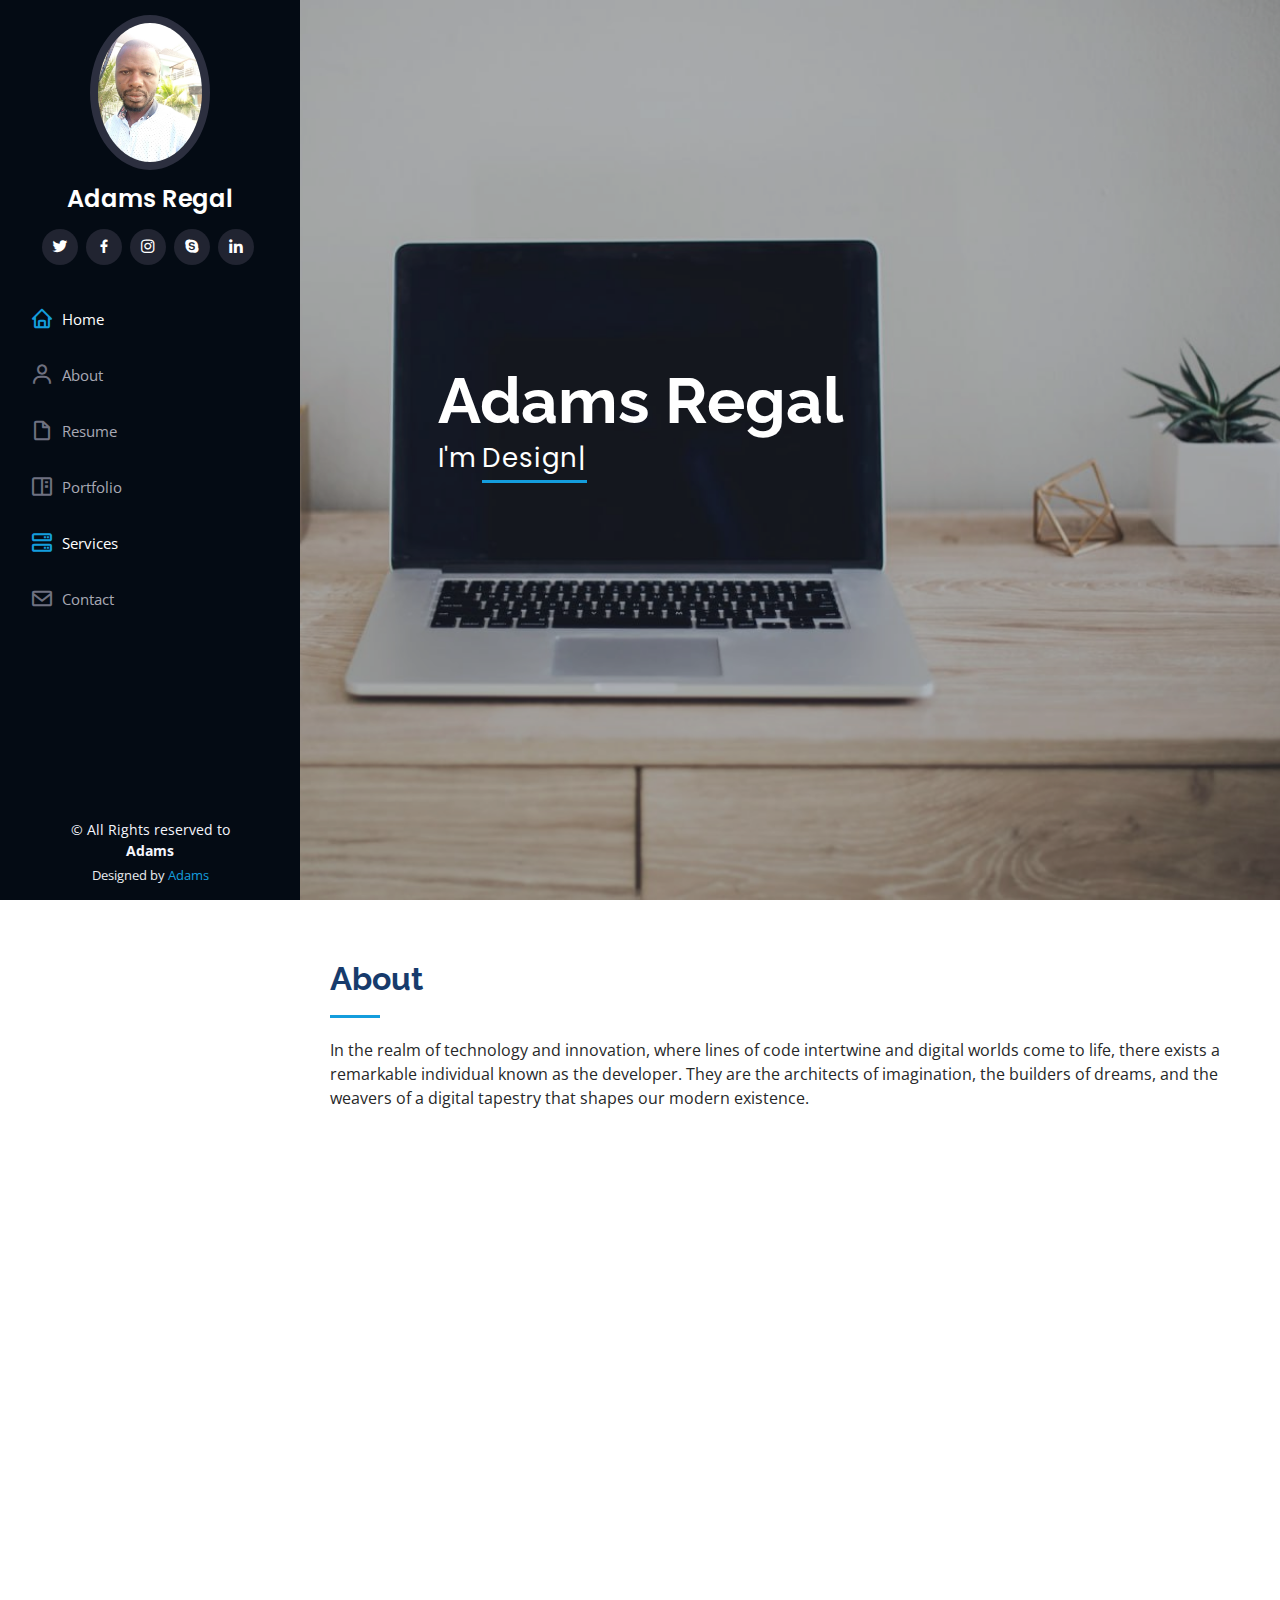
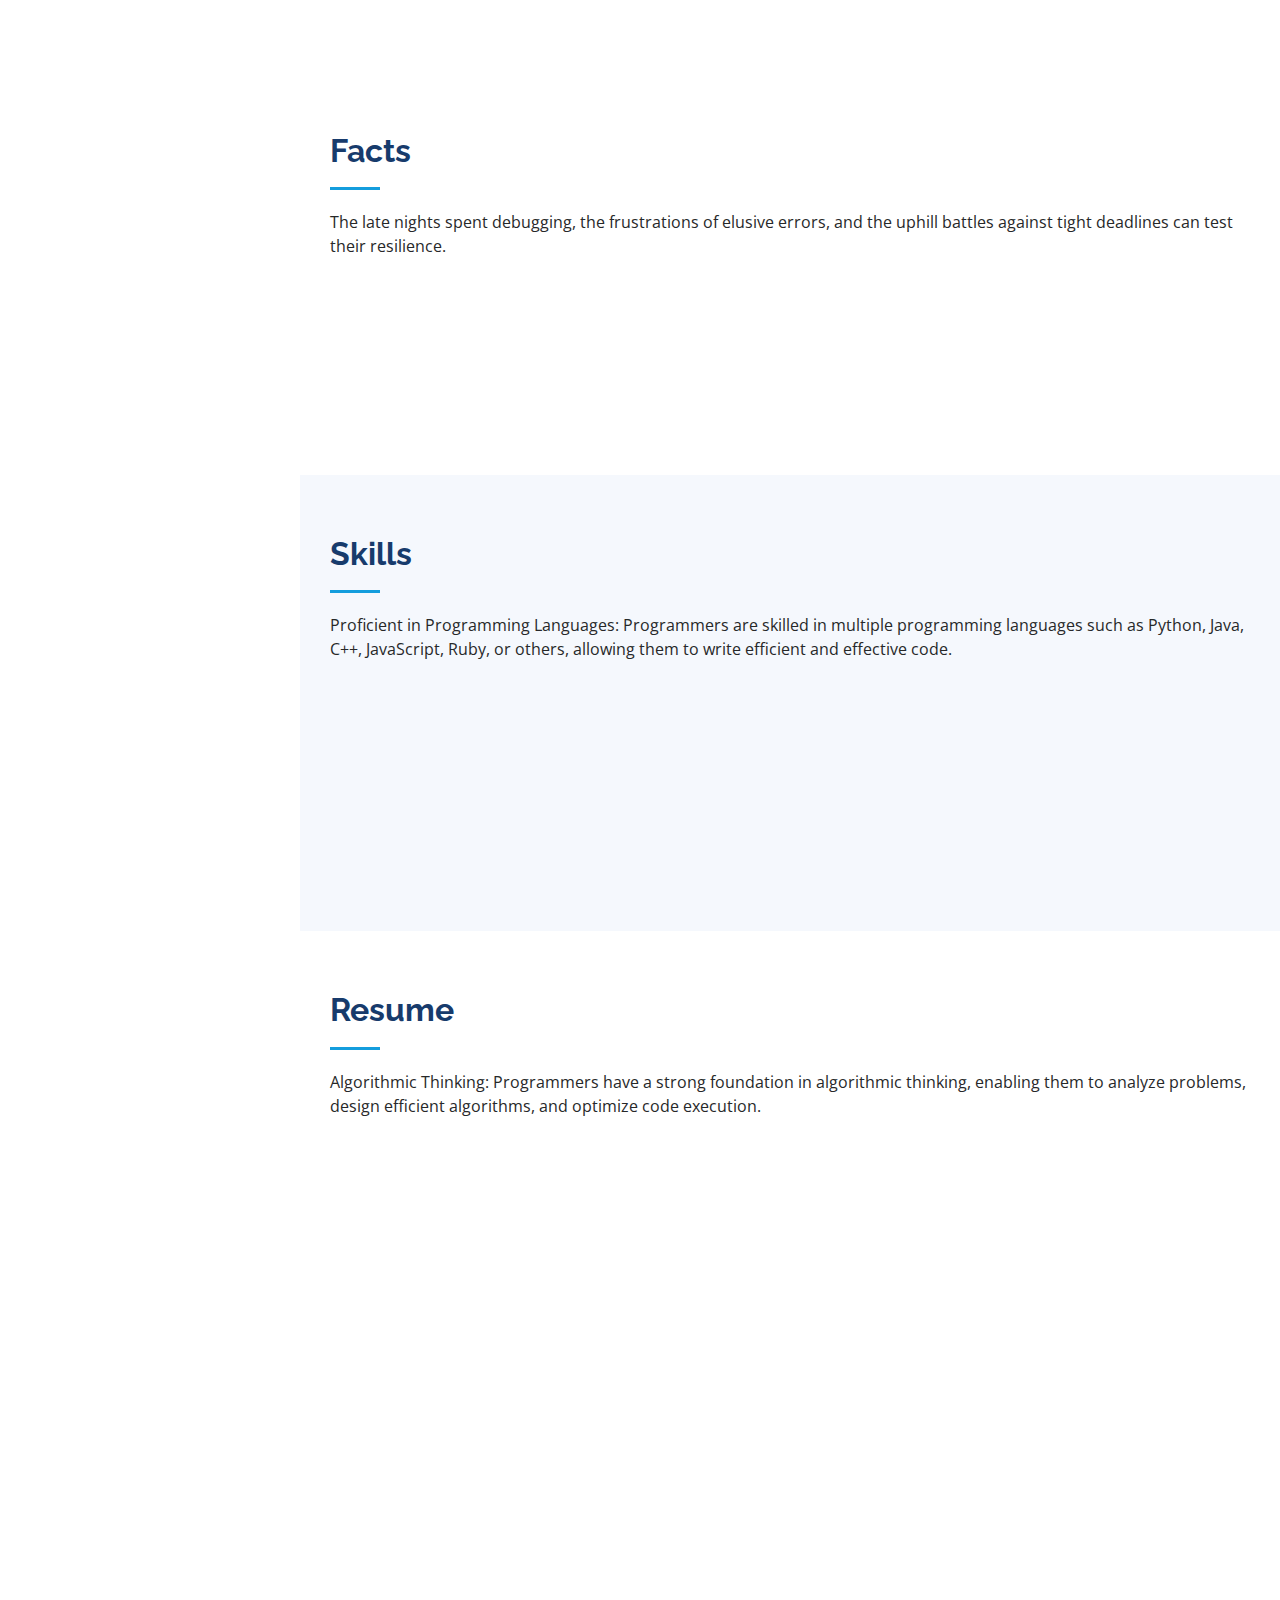
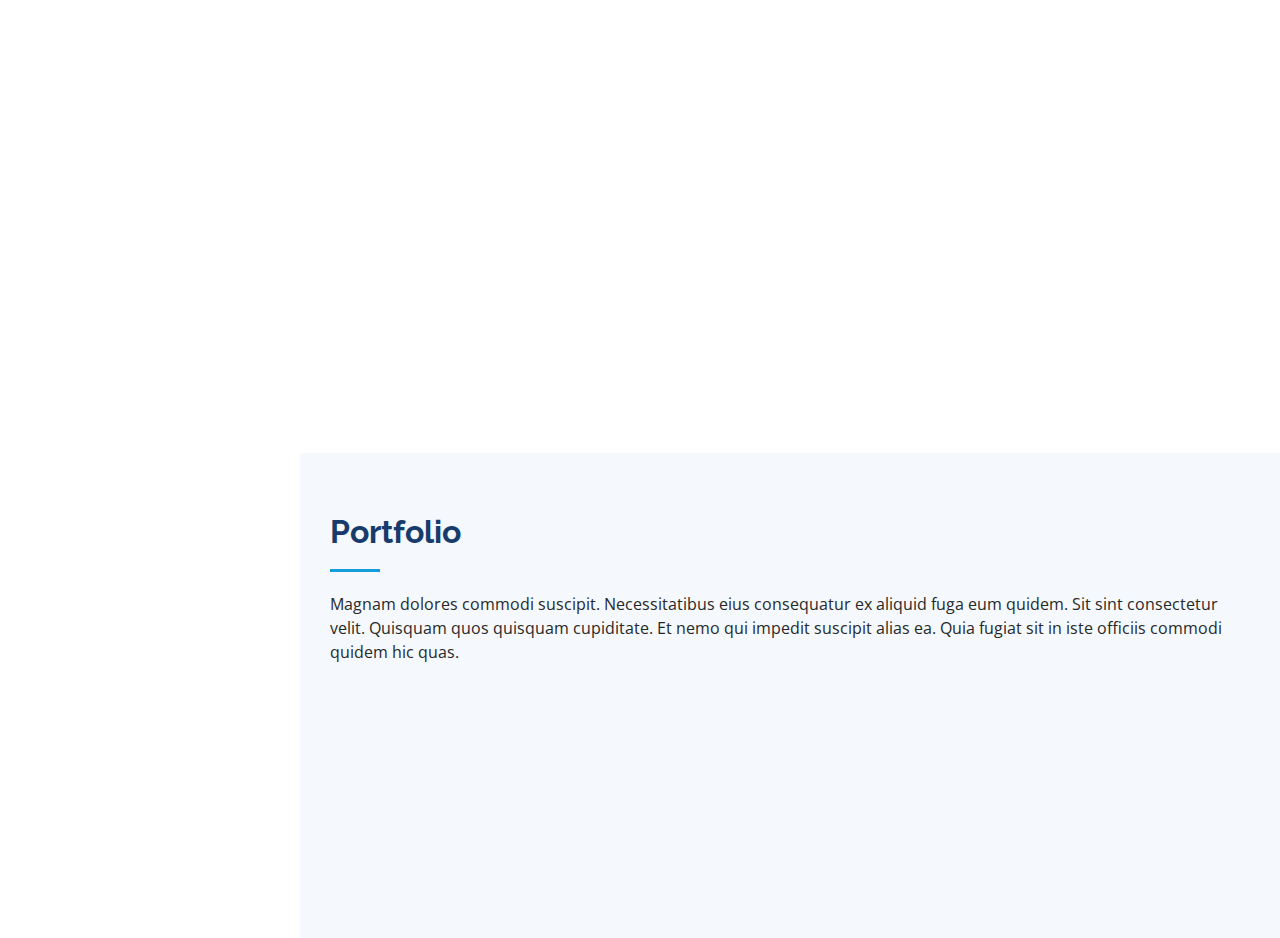
==== index.html @ 2a1636e0 "git" ====
<!DOCTYPE html>
<html lang = "en">

<head>
    <meta charset="utf-8">
    <meta content="width=device-width, initial-scale=1.0" name="viewport">

    <title>Our First Portifolio - Index</title>
    <meta content="" name="description">
    <meta content="" name="keywords">


 <!-- Favicons -->
  <link href="assets/img/favicon.png" rel="icon">
  <link href="assets/img/apple-touch-icon.png" rel="apple-touch-icon">

  <!-- Google Fonts -->
  <link href="https://fonts.googleapis.com/css?family=Open+Sans:300,300i,400,400i,600,600i,700,700i|Raleway:300,300i,400,400i,500,500i,600,600i,700,700i|Poppins:300,300i,400,400i,500,500i,600,600i,700,700i" rel="stylesheet">

  <!-- Vendor CSS Files -->
  <link href="assets/vendor/aos/aos.css" rel="stylesheet">
  <link href="assets/vendor/bootstrap/css/bootstrap.min.css" rel="stylesheet">
  <link href="assets/vendor/bootstrap-icons/bootstrap-icons.css" rel="stylesheet">
  <link href="assets/vendor/boxicons/css/boxicons.min.css" rel="stylesheet">
  <link href="assets/vendor/glightbox/css/glightbox.min.css" rel="stylesheet">
  <link href="assets/vendor/swiper/swiper-bundle.min.css" rel="stylesheet">

  <!-- Template Main CSS File -->
  <link href="assets/css/style.css" rel="stylesheet">

</head>

<body>
    <!-- ======= Mobile nav toggle button ======= -->
  <i class="bi bi-list mobile-nav-toggle d-xl-none"></i>

<!-- ======= Header ======= -->
<header id="header">
    <div class="d-flex flex-column">

      <div class="profile">
        <img src="assets/img/pix.jpeg" alt="" class="img-fluid rounded-circle">
        <h1 class="text-light"><a href="index.html">Adams Regal</a></h1>
        <div class="social-links mt-3 text-center">
          <a href="#" class="twitter"><i class="bx bxl-twitter"></i></a>
          <a href="#" class="facebook"><i class="bx bxl-facebook"></i></a>
          <a href="#" class="instagram"><i class="bx bxl-instagram"></i></a>
          <a href="#" class="google-plus"><i class="bx bxl-skype"></i></a>
          <a href="#" class="linkedin"><i class="bx bxl-linkedin"></i></a>
        </div>
      </div>

      <nav id="navbar" class="nav-menu navbar">
        <ul>
          <li><a href="#hero" class="nav-link scrollto active"><i class="bx bx-home"></i> <span>Home</span></a></li>
          <li><a href="#about" class="nav-link scrollto"><i class="bx bx-user"></i> <span>About</span></a></li>
          <li><a href="#resume" class="nav-link scrollto"><i class="bx bx-file-blank"></i> <span>Resume</span></a></li>
          <li><a href="#portfolio" class="nav-link scrollto"><i class="bx bx-book-content"></i> <span>Portfolio</span></a></li>
          <li><a href="#services" class="nav-link scrollto"><i class="bx bx-server"></i> <span>Services</span></a></li>
          <li><a href="#contact" class="nav-link scrollto"><i class="bx bx-envelope"></i> <span>Contact</span></a></li>
        </ul>
      </nav><!-- .nav-menu -->
    </div>
  </header><!-- End Header -->

  <!-- ======= Hero Section ======= -->
  <section id="hero" class="d-flex flex-column justify-content-center align-items-center">
    <div class="hero-container" data-aos="fade-in">
      <h1>Adams Regal</h1>
      <p>I'm <span class="typed" data-typed-items="Designer, Developer, Freelancer, networking"></span></p>
    </div>
  </section><!-- End Hero -->

  <main id="main">
    <!-- ======= About Section ======= -->
    <section id="about" class="about">
        <div class="container">
  
          <div class="section-title">
            <h2>About</h2>
            <p>In the realm of technology and innovation, where lines of code intertwine and digital worlds come to life, there exists a remarkable individual known as the developer. They are the architects of imagination, the builders of dreams, and the weavers of a digital tapestry that shapes our modern existence.</p>
          </div>
  
          <div class="row">
            <div class="col-lg-4" data-aos="fade-right">
              <img src="assets/img/profile-img.jpg" class="img-fluid" alt="">
            </div>
            <div class="col-lg-8 pt-4 pt-lg-0 content" data-aos="fade-left">
              <h3>UI/UX Designer &amp; Web Developer.</h3>
              <p class="fst-italic">
                A developer's journey is one of perpetual curiosity and unyielding dedication. They traverse the vast expanse of programming languages, armed with their keyboards and minds ablaze with the fire of creation. With each keystroke, they craft intricate algorithms and elegant solutions, transforming abstract ideas into tangible realities.
              </p>
              <div class="row">
                <div class="col-lg-6">
                  <ul>
                    <li><i class="bi bi-chevron-right"></i> <strong>Birthday:</strong> <span>21 june 1998</span></li>
                    <li><i class="bi bi-chevron-right"></i> <strong>Website:</strong> <span>www.example.com</span></li>
                    <li><i class="bi bi-chevron-right"></i> <strong>Phone:</strong> <span>+234 81 565 80 681 +234 81 042 80 016</span></li>
                    <li><i class="bi bi-chevron-right"></i> <strong>City:</strong> <span>lagos, Nigeria</span></li>
                  </ul>
                </div>
                <div class="col-lg-6">
                  <ul>
                    <li><i class="bi bi-chevron-right"></i> <strong>Age:</strong> <span>25</span></li>
                    <li><i class="bi bi-chevron-right"></i> <strong>Degree:</strong> <span>Degree</span></li>
                    <li><i class="bi bi-chevron-right"></i> <strong>PhEmailone:</strong> <span>adamsmonday1@gmail.com echeregal@gmail.com</span></li>
                    <li><i class="bi bi-chevron-right"></i> <strong>Freelance:</strong> <span>Available</span></li>
                  </ul>
                </div>
              </div>
              <p>
                a developer is more than a mere technician. They possess an unparalleled ability to translate human desires into digital form, bridging the gap between dreams and practicality. They breathe life into applications and websites, infusing them with functionality and intuitive design, turning complexity into simplicity for users to embrace.
              </p>
            </div>
          </div>
  
        </div>
      </section><!-- End About Section -->

      <!-- ======= Facts Section ======= -->
    <section id="facts" class="facts">
        <div class="container">
  
          <div class="section-title">
            <h2>Facts</h2>
            <p>The late nights spent debugging, the frustrations of elusive errors, and the uphill battles against tight deadlines can test their resilience.</p>
          </div>
  
          <div class="row no-gutters">
  
            <div class="col-lg-3 col-md-6 d-md-flex align-items-md-stretch" data-aos="fade-up">
              <div class="count-box">
                <i class="bi bi-emoji-smile"></i>
                <span data-purecounter-start="0" data-purecounter-end="232" data-purecounter-duration="1" class="purecounter"></span>
                <p><strong>Happy Clients</strong></p>
              </div>
            </div>
  
            <div class="col-lg-3 col-md-6 d-md-flex align-items-md-stretch" data-aos="fade-up" data-aos-delay="100">
              <div class="count-box">
                <i class="bi bi-journal-richtext"></i>
                <span data-purecounter-start="0" data-purecounter-end="521" data-purecounter-duration="1" class="purecounter"></span>
                <p><strong>Projects</strong></p>
              </div>
            </div>
  
            <div class="col-lg-3 col-md-6 d-md-flex align-items-md-stretch" data-aos="fade-up" data-aos-delay="200">
              <div class="count-box">
                <i class="bi bi-headset"></i>
                <span data-purecounter-start="0" data-purecounter-end="1453" data-purecounter-duration="1" class="purecounter"></span>
                <p><strong>Hours Of Support</strong></p>
              </div>
            </div>
  
            <div class="col-lg-3 col-md-6 d-md-flex align-items-md-stretch" data-aos="fade-up" data-aos-delay="300">
              <div class="count-box">
                <i class="bi bi-people"></i>
                <span data-purecounter-start="0" data-purecounter-end="32" data-purecounter-duration="1" class="purecounter"></span>
                <p><strong>Hard Workers</strong></p>
              </div>
            </div>
  
          </div>
  
        </div>
      </section><!-- End Facts Section -->

      <!-- ======= Skills Section ======= -->
    <section id="skills" class="skills section-bg">
        <div class="container">
  
          <div class="section-title">
            <h2>Skills</h2>
            <p>Proficient in Programming Languages: Programmers are skilled in multiple programming languages such as Python, Java, C++, JavaScript, Ruby, or others, allowing them to write efficient and effective code.</p>
          </div>
  
          <div class="row skills-content">
  
            <div class="col-lg-6" data-aos="fade-up">
  
              <div class="progress">
                <span class="skill">HTML <i class="val">100%</i></span>
                <div class="progress-bar-wrap">
                  <div class="progress-bar" role="progressbar" aria-valuenow="100" aria-valuemin="0" aria-valuemax="100"></div>
                </div>
              </div>
  
              <div class="progress">
                <span class="skill">CSS <i class="val">90%</i></span>
                <div class="progress-bar-wrap">
                  <div class="progress-bar" role="progressbar" aria-valuenow="90" aria-valuemin="0" aria-valuemax="100"></div>
                </div>
              </div>
  
              <div class="progress">
                <span class="skill">JavaScript <i class="val">75%</i></span>
                <div class="progress-bar-wrap">
                  <div class="progress-bar" role="progressbar" aria-valuenow="75" aria-valuemin="0" aria-valuemax="100"></div>
                </div>
              </div>
  
            </div>
  
            <div class="col-lg-6" data-aos="fade-up" data-aos-delay="100">
  
              <div class="progress">
                <span class="skill">PHP <i class="val">80%</i></span>
                <div class="progress-bar-wrap">
                  <div class="progress-bar" role="progressbar" aria-valuenow="80" aria-valuemin="0" aria-valuemax="100"></div>
                </div>
              </div>
  
              <div class="progress">
                <span class="skill">WordPress/CMS <i class="val">90%</i></span>
                <div class="progress-bar-wrap">
                  <div class="progress-bar" role="progressbar" aria-valuenow="90" aria-valuemin="0" aria-valuemax="100"></div>
                </div>
              </div>
  
              <div class="progress">
                <span class="skill">Photoshop <i class="val">55%</i></span>
                <div class="progress-bar-wrap">
                  <div class="progress-bar" role="progressbar" aria-valuenow="55" aria-valuemin="0" aria-valuemax="100"></div>
                </div>
              </div>
  
            </div>
  
          </div>
  
        </div>
      </section><!-- End Skills Section -->

      <!-- ======= Resume Section ======= -->
    <section id="resume" class="resume">
        <div class="container">
  
          <div class="section-title">
            <h2>Resume</h2>
            <p>Algorithmic Thinking: Programmers have a strong foundation in algorithmic thinking, enabling them to analyze problems, design efficient algorithms, and optimize code execution.</p>
          </div>
  
          <div class="row">
            <div class="col-lg-6" data-aos="fade-up">
              <h3 class="resume-title">Sumary</h3>
              <div class="resume-item pb-0">
                <h4>Adams Regal</h4>
                <p><em>Innovative and deadline-driven Graphic Designer with 3+ years of experience designing and developing user-centered digital/print marketing material from initial concept to final, polished deliverable.</em></p>
                <ul>
                  <li>No 2 adegbola street ikeja,Lagos, NG</li>
                  <li>(+234)81 565 80-681, 81 042 80 016</li>
                  <li>adamsmonday1@gmail.com echeregal@gmail.com</li>
                </ul>
              </div>
  
              <h3 class="resume-title">Education</h3>
              <div class="resume-item">
                <h4>Master of Fine Arts &amp; Graphic Design</h4>
                <h5>2015 - 2016</h5>
                <p><em>Holberton University</em></p>
                <p>Qui deserunt veniam. Et sed aliquam labore tempore sed quisquam iusto autem sit. Ea vero voluptatum qui ut dignissimos deleniti nerada porti sand markend</p>
              </div>
              <div class="resume-item">
                <h4>Bachelor of Fine Arts &amp; Graphic Design</h4>
                <h5>2010 - 2014</h5>
                <p><em>Rochester Institute of Technology, Rochester, NY</em></p>
                <p>Quia nobis sequi est occaecati aut. Repudiandae et iusto quae reiciendis et quis Eius vel ratione eius unde vitae rerum voluptates asperiores voluptatem Earum molestiae consequatur neque etlon sader mart dila</p>
              </div>
            </div>
            <div class="col-lg-6" data-aos="fade-up" data-aos-delay="100">
              <h3 class="resume-title">Professional Experience</h3>
              <div class="resume-item">
                <h4>Senior graphic design specialist</h4>
                <h5>2019 - Present</h5>
                <p><em>Experion, New York, NY </em></p>
                <ul>
                  <li>Lead in the design, development, and implementation of the graphic, layout, and production communication materials</li>
                  <li>Delegate tasks to the 7 members of the design team and provide counsel on all aspects of the project. </li>
                  <li>Supervise the assessment of all graphic materials in order to ensure quality and accuracy of the design</li>
                  <li>Oversee the efficient use of production project budgets ranging from $2,000 - $25,000</li>
                </ul>
              </div>
              <div class="resume-item">
                <h4>Graphic design specialist</h4>
                <h5>2017 - 2018</h5>
                <p><em>Stepping Stone Advertising, New York, NY</em></p>
                <ul>
                  <li>Developed numerous marketing programs (logos, brochures,infographics, presentations, and advertisements).</li>
                  <li>Managed up to 5 projects or tasks at a given time while under pressure</li>
                  <li>Recommended and consulted with clients on the most appropriate graphic design</li>
                  <li>Created 4+ design presentations and proposals a month for clients and account managers</li>
                </ul>
              </div>
            </div>
          </div>
  
        </div>
      </section><!-- End Resume Section -->

      <!-- ======= Portfolio Section ======= -->
    <section id="portfolio" class="portfolio section-bg">
        <div class="container">
  
          <div class="section-title">
            <h2>Portfolio</h2>
            <p>Magnam dolores commodi suscipit. Necessitatibus eius consequatur ex aliquid fuga eum quidem. Sit sint consectetur velit. Quisquam quos quisquam cupiditate. Et nemo qui impedit suscipit alias ea. Quia fugiat sit in iste officiis commodi quidem hic quas.</p>
          </div>
  
          <div class="row" data-aos="fade-up">
            <div class="col-lg-12 d-flex justify-content-center">
              <ul id="portfolio-flters">
                <li data-filter="*" class="filter-active">All</li>
                <li data-filter=".filter-app">App</li>
                <li data-filter=".filter-card">Card</li>
                <li data-filter=".filter-web">Web</li>
              </ul>
            </div>
          </div>
  
          <div class="row portfolio-container" data-aos="fade-up" data-aos-delay="100">
  
            <div class="col-lg-4 col-md-6 portfolio-item filter-app">
              <div class="portfolio-wrap">
                <img src="assets/img/portfolio/portfolio-1.jpg" class="img-fluid" alt="">
                <div class="portfolio-links">
                  <a href="assets/img/portfolio/portfolio-1.jpg" data-gallery="portfolioGallery" class="portfolio-lightbox" title="App 1"><i class="bx bx-plus"></i></a>
                  <a href="portfolio-details.html" title="More Details"><i class="bx bx-link"></i></a>
                </div>
              </div>
            </div>
  
            <div class="col-lg-4 col-md-6 portfolio-item filter-web">
              <div class="portfolio-wrap">
                <img src="assets/img/portfolio/portfolio-2.jpg" class="img-fluid" alt="">
                <div class="portfolio-links">
                  <a href="assets/img/portfolio/portfolio-2.jpg" data-gallery="portfolioGallery" class="portfolio-lightbox" title="Web 3"><i class="bx bx-plus"></i></a>
                  <a href="portfolio-details.html" title="More Details"><i class="bx bx-link"></i></a>
                </div>
              </div>
            </div>
  
            <div class="col-lg-4 col-md-6 portfolio-item filter-app">
              <div class="portfolio-wrap">
                <img src="assets/img/portfolio/portfolio-3.jpg" class="img-fluid" alt="">
                <div class="portfolio-links">
                  <a href="assets/img/portfolio/portfolio-3.jpg" data-gallery="portfolioGallery" class="portfolio-lightbox" title="App 2"><i class="bx bx-plus"></i></a>
                  <a href="portfolio-details.html" title="More Details"><i class="bx bx-link"></i></a>
                </div>
              </div>
            </div>
  
            <div class="col-lg-4 col-md-6 portfolio-item filter-card">
              <div class="portfolio-wrap">
                <img src="assets/img/portfolio/portfolio-4.jpg" class="img-fluid" alt="">
                <div class="portfolio-links">
                  <a href="assets/img/portfolio/portfolio-4.jpg" data-gallery="portfolioGallery" class="portfolio-lightbox" title="Card 2"><i class="bx bx-plus"></i></a>
                  <a href="portfolio-details.html" title="More Details"><i class="bx bx-link"></i></a>
                </div>
              </div>
            </div>
  
            <div class="col-lg-4 col-md-6 portfolio-item filter-web">
              <div class="portfolio-wrap">
                <img src="assets/img/portfolio/portfolio-5.jpg" class="img-fluid" alt="">
                <div class="portfolio-links">
                  <a href="assets/img/portfolio/portfolio-5.jpg" data-gallery="portfolioGallery" class="portfolio-lightbox" title="Web 2"><i class="bx bx-plus"></i></a>
                  <a href="portfolio-details.html" title="More Details"><i class="bx bx-link"></i></a>
                </div>
              </div>
            </div>

            <!-- ======= Services Section ======= -->
    <section id="services" class="services">
        <div class="container">
  
          <div class="section-title">
            <h2>Services</h2>
            <p>Magnam dolores commodi suscipit. Necessitatibus eius consequatur ex aliquid fuga eum quidem. Sit sint consectetur velit. Quisquam quos quisquam cupiditate. Et nemo qui impedit suscipit alias ea. Quia fugiat sit in iste officiis commodi quidem hic quas.</p>
          </div>
  
          <div class="row">
            <div class="col-lg-4 col-md-6 icon-box" data-aos="fade-up">
              <div class="icon"><i class="bi bi-briefcase"></i></div>
              <h4 class="title"><a href="">Lorem Ipsum</a></h4>
              <p class="description">Voluptatum deleniti atque corrupti quos dolores et quas molestias excepturi sint occaecati cupiditate non provident</p>
            </div>
            <div class="col-lg-4 col-md-6 icon-box" data-aos="fade-up" data-aos-delay="100">
              <div class="icon"><i class="bi bi-card-checklist"></i></div>
              <h4 class="title"><a href="">Dolor Sitema</a></h4>
              <p class="description">Minim veniam, quis nostrud exercitation ullamco laboris nisi ut aliquip ex ea commodo consequat tarad limino ata</p>
            </div>
            <div class="col-lg-4 col-md-6 icon-box" data-aos="fade-up" data-aos-delay="200">
              <div class="icon"><i class="bi bi-bar-chart"></i></div>
              <h4 class="title"><a href="">Sed ut perspiciatis</a></h4>
              <p class="description">Duis aute irure dolor in reprehenderit in voluptate velit esse cillum dolore eu fugiat nulla pariatur</p>
            </div>
            <div class="col-lg-4 col-md-6 icon-box" data-aos="fade-up" data-aos-delay="300">
              <div class="icon"><i class="bi bi-binoculars"></i></div>
              <h4 class="title"><a href="">Magni Dolores</a></h4>
              <p class="description">Excepteur sint occaecat cupidatat non proident, sunt in culpa qui officia deserunt mollit anim id est laborum</p>
            </div>
            <div class="col-lg-4 col-md-6 icon-box" data-aos="fade-up" data-aos-delay="400">
              <div class="icon"><i class="bi bi-brightness-high"></i></div>
              <h4 class="title"><a href="">Nemo Enim</a></h4>
              <p class="description">At vero eos et accusamus et iusto odio dignissimos ducimus qui blanditiis praesentium voluptatum deleniti atque</p>
            </div>
            <div class="col-lg-4 col-md-6 icon-box" data-aos="fade-up" data-aos-delay="500">
              <div class="icon"><i class="bi bi-calendar4-week"></i></div>
              <h4 class="title"><a href="">Eiusmod Tempor</a></h4>
              <p class="description">Et harum quidem rerum facilis est et expedita distinctio. Nam libero tempore, cum soluta nobis est eligendi</p>
            </div>
          </div>
  
        </div>
      </section><!-- End Services Section -->

      <!-- ======= Testimonials Section ======= -->
    <section id="testimonials" class="testimonials section-bg">
        <div class="container">
  
          <div class="section-title">
            <h2>Testimonials</h2>
            <p>Magnam dolores commodi suscipit. Necessitatibus eius consequatur ex aliquid fuga eum quidem. Sit sint consectetur velit. Quisquam quos quisquam cupiditate. Et nemo qui impedit suscipit alias ea. Quia fugiat sit in iste officiis commodi quidem hic quas.</p>
          </div>
  
          <div class="testimonials-slider swiper" data-aos="fade-up" data-aos-delay="100">
            <div class="swiper-wrapper">
  
              <div class="swiper-slide">
                <div class="testimonial-item" data-aos="fade-up">
                  <p>
                    <i class="bx bxs-quote-alt-left quote-icon-left"></i>
                    Proin iaculis purus consequat sem cure digni ssim donec porttitora entum suscipit rhoncus. Accusantium quam, ultricies eget id, aliquam eget nibh et. Maecen aliquam, risus at semper.
                    <i class="bx bxs-quote-alt-right quote-icon-right"></i>
                  </p>
                  <img src="assets/img/testimonials/testimonials-1.jpg" class="testimonial-img" alt="">
                  <h3>Saul Goodman</h3>
                  <h4>Ceo &amp; Founder</h4>
                </div>
              </div><!-- End testimonial item -->
  
              <div class="swiper-slide">
                <div class="testimonial-item" data-aos="fade-up" data-aos-delay="100">
                  <p>
                    <i class="bx bxs-quote-alt-left quote-icon-left"></i>
                    Export tempor illum tamen malis malis eram quae irure esse labore quem cillum quid cillum eram malis quorum velit fore eram velit sunt aliqua noster fugiat irure amet legam anim culpa.
                    <i class="bx bxs-quote-alt-right quote-icon-right"></i>
                  </p>
                  <img src="assets/img/testimonials/testimonials-2.jpg" class="testimonial-img" alt="">
                  <h3>Sara Wilsson</h3>
                  <h4>Designer</h4>
                </div>
              </div><!-- End testimonial item -->
  
              <div class="swiper-slide">
                <div class="testimonial-item" data-aos="fade-up" data-aos-delay="200">
                  <p>
                    <i class="bx bxs-quote-alt-left quote-icon-left"></i>
                    Enim nisi quem export duis labore cillum quae magna enim sint quorum nulla quem veniam duis minim tempor labore quem eram duis noster aute amet eram fore quis sint minim.
                    <i class="bx bxs-quote-alt-right quote-icon-right"></i>
                  </p>
                  <img src="assets/img/testimonials/testimonials-3.jpg" class="testimonial-img" alt="">
                  <h3>Jena Karlis</h3>
                  <h4>Store Owner</h4>
                </div>
              </div><!-- End testimonial item -->
  
              <div class="swiper-slide">
                <div class="testimonial-item" data-aos="fade-up" data-aos-delay="300">
                  <p>
                    <i class="bx bxs-quote-alt-left quote-icon-left"></i>
                    Fugiat enim eram quae cillum dolore dolor amet nulla culpa multos export minim fugiat minim velit minim dolor enim duis veniam ipsum anim magna sunt elit fore quem dolore labore illum veniam.
                    <i class="bx bxs-quote-alt-right quote-icon-right"></i>
                  </p>
                  <img src="assets/img/testimonials/testimonials-4.jpg" class="testimonial-img" alt="">
                  <h3>Matt Brandon</h3>
                  <h4>Freelancer</h4>
                </div>
              </div><!-- End testimonial item -->

              <div class="swiper-slide">
                <div class="testimonial-item" data-aos="fade-up" data-aos-delay="400">
                  <p>
                    <i class="bx bxs-quote-alt-left quote-icon-left"></i>
                    Quis quorum aliqua sint quem legam fore sunt eram irure aliqua veniam tempor noster veniam enim culpa labore duis sunt culpa nulla illum cillum fugiat legam esse veniam culpa fore nisi cillum quid.
                    <i class="bx bxs-quote-alt-right quote-icon-right"></i>
                  </p>
                  <img src="assets/img/testimonials/testimonials-5.jpg" class="testimonial-img" alt="">
                  <h3>John Larson</h3>
                  <h4>Entrepreneur</h4>
                </div>
              </div><!-- End testimonial item -->
  
            </div>
            <div class="swiper-pagination"></div>
          </div>
  
        </div>
      </section><!-- End Testimonials Section -->

      <!-- ======= Contact Section ======= -->
    <section id="contact" class="contact">
        <div class="container">
  
          <div class="section-title">
            <h2>Contact</h2>
            <p>Magnam dolores commodi suscipit. Necessitatibus eius consequatur ex aliquid fuga eum quidem. Sit sint consectetur velit. Quisquam quos quisquam cupiditate. Et nemo qui impedit suscipit alias ea. Quia fugiat sit in iste officiis commodi quidem hic quas.</p>
          </div>
  
          <div class="row" data-aos="fade-in">
  
            <div class="col-lg-5 d-flex align-items-stretch">
              <div class="info">
                <div class="address">
                  <i class="bi bi-geo-alt"></i>
                  <h4>Location:</h4>
                  <p>A108 Adam Street, New York, NY 535022</p>
                </div>
  
                <div class="email">
                  <i class="bi bi-envelope"></i>
                  <h4>Email:</h4>
                  <p>info@example.com</p>
                </div>
  
                <div class="phone">
                  <i class="bi bi-phone"></i>
                  <h4>Call:</h4>
                  <p>+1 5589 55488 55s</p>
                </div>
  
                <iframe src="https://www.google.com/maps/embed?pb=!1m14!1m8!1m3!1d12097.433213460943!2d-74.0062269!3d40.7101282!3m2!1i1024!2i768!4f13.1!3m3!1m2!1s0x0%3A0xb89d1fe6bc499443!2sDowntown+Conference+Center!5e0!3m2!1smk!2sbg!4v1539943755621" frameborder="0" style="border:0; width: 100%; height: 290px;" allowfullscreen></iframe>
              </div>
  
            </div>
  
            <div class="col-lg-7 mt-5 mt-lg-0 d-flex align-items-stretch">
              <form action="forms/contact.php" method="post" role="form" class="php-email-form">
                <div class="row">
                  <div class="form-group col-md-6">
                    <label for="name">Your Name</label>
                    <input type="text" name="name" class="form-control" id="name" required>
                  </div>
                  <div class="form-group col-md-6">
                    <label for="name">Your Email</label>
                    <input type="email" class="form-control" name="email" id="email" required>
                  </div>
                </div>
                <div class="form-group">
                  <label for="name">Subject</label>
                  <input type="text" class="form-control" name="subject" id="subject" required>
                </div>
                <div class="form-group">
                  <label for="name">Message</label>
                  <textarea class="form-control" name="message" rows="10" required></textarea>
                </div>
                <div class="my-3">
                  <div class="loading">Loading</div>
                  <div class="error-message"></div>
                  <div class="sent-message">Your message has been sent. Thank you!</div>
                </div>
                <div class="text-center"><button type="submit">Send Message</button></div>
              </form>
            </div>
  
          </div>
  
        </div>
      </section><!-- End Contact Section -->

  </main>
  <!-- ======= Footer ======= -->
  <footer id="footer">
    <div class="container">
      <div class="copyright">
        &copy; All Rights reserved to <strong><span>Adams</span></strong>
      </div>
      <div class="credits">
        <!-- All the links in the footer should remain intact. -->
        <!-- You can delete the links only if you purchased the pro version. -->
        <!-- Licensing information: https://bootstrapmade.com/license/ -->
        <!-- Purchase the pro version with working PHP/AJAX contact form: https://bootstrapmade.com/iportfolio-bootstrap-portfolio-websites-template/ -->
        Designed by <a href="https://bootstrapmade.com/">Adams</a>
      </div>
    </div>
  </footer><!-- End  Footer -->

  <a href="#" class="back-to-top d-flex align-items-center justify-content-center"><i class="bi bi-arrow-up-short"></i></a>

  <!-- Vendor JS Files -->
  <script src="assets/vendor/purecounter/purecounter_vanilla.js"></script>
  <script src="assets/vendor/aos/aos.js"></script>
  <script src="assets/vendor/bootstrap/js/bootstrap.bundle.min.js"></script>
  <script src="assets/vendor/glightbox/js/glightbox.min.js"></script>
  <script src="assets/vendor/isotope-layout/isotope.pkgd.min.js"></script>
  <script src="assets/vendor/swiper/swiper-bundle.min.js"></script>
  <script src="assets/vendor/typed.js/typed.umd.js"></script>
  <script src="assets/vendor/waypoints/noframework.waypoints.js"></script>
  <script src="assets/vendor/php-email-form/validate.js"></script>

  <!-- Template Main JS File -->
  <script src="assets/js/main.js"></script>

</body>
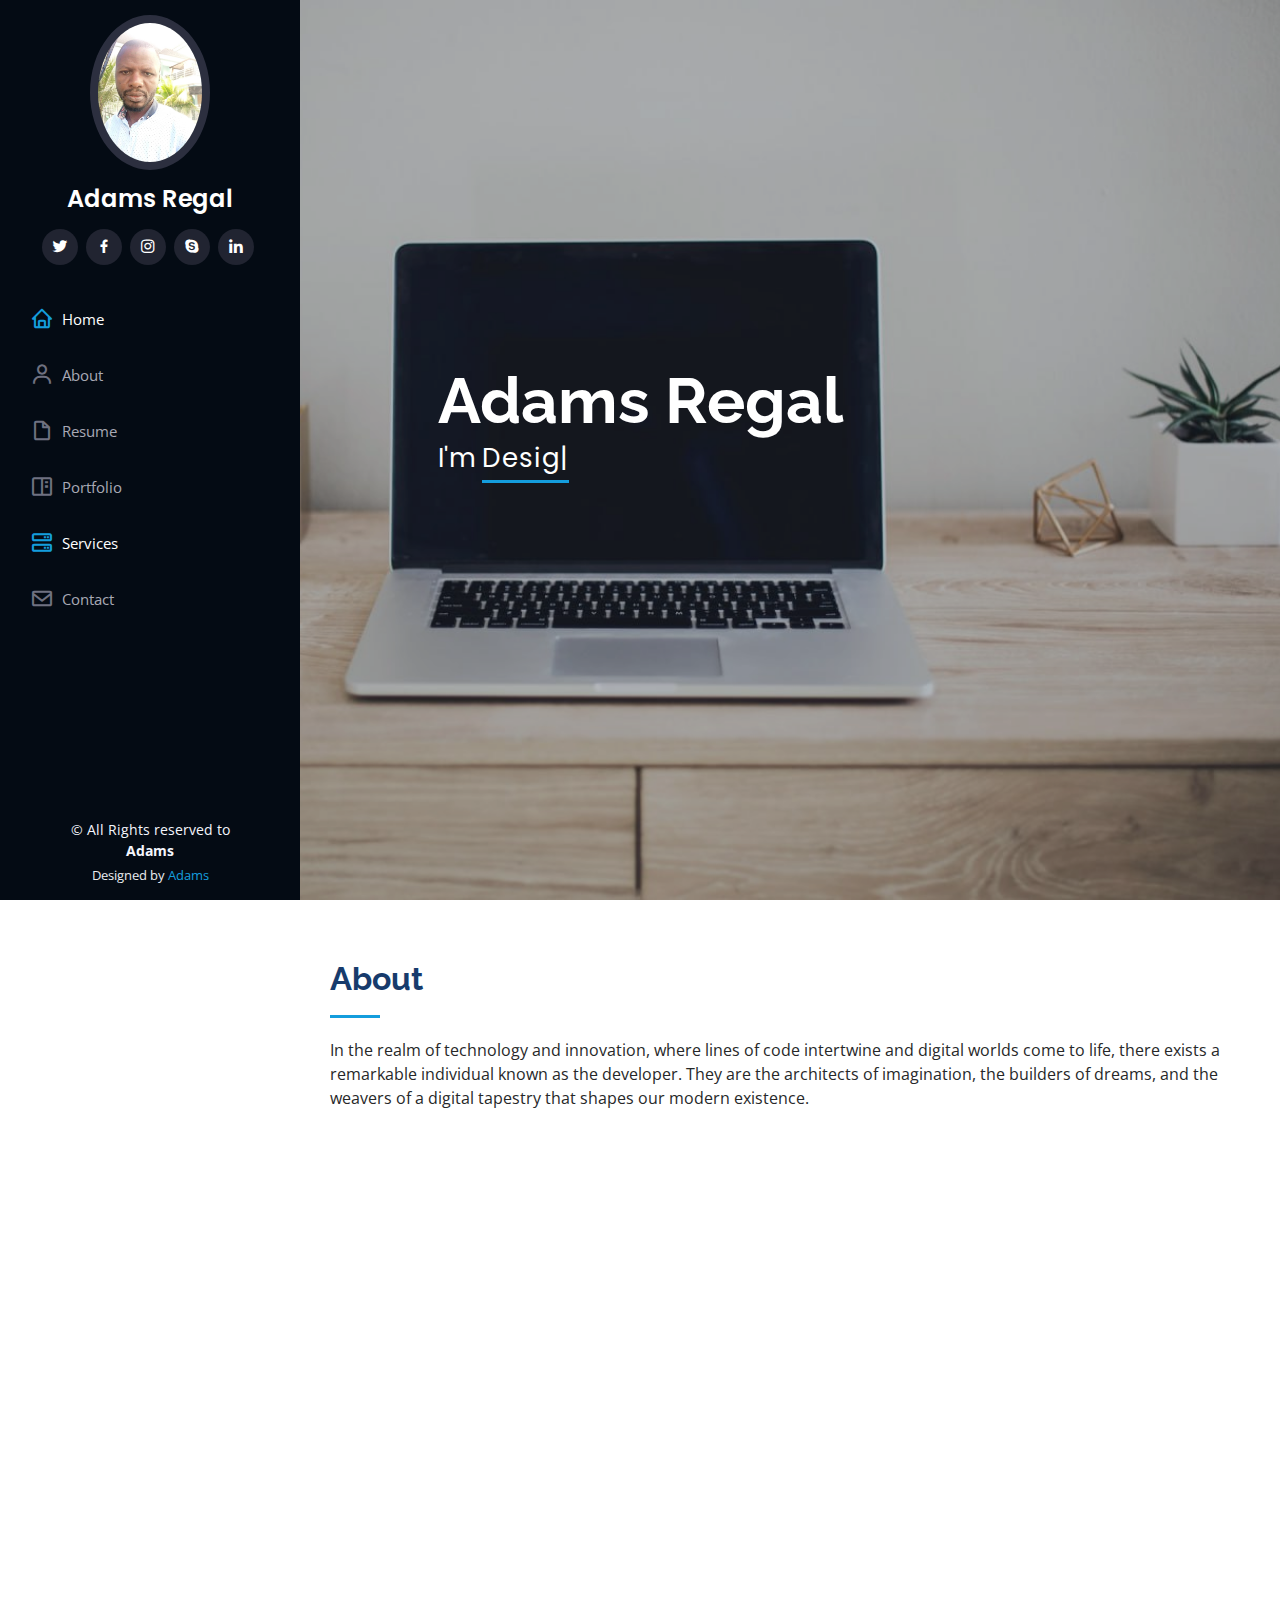
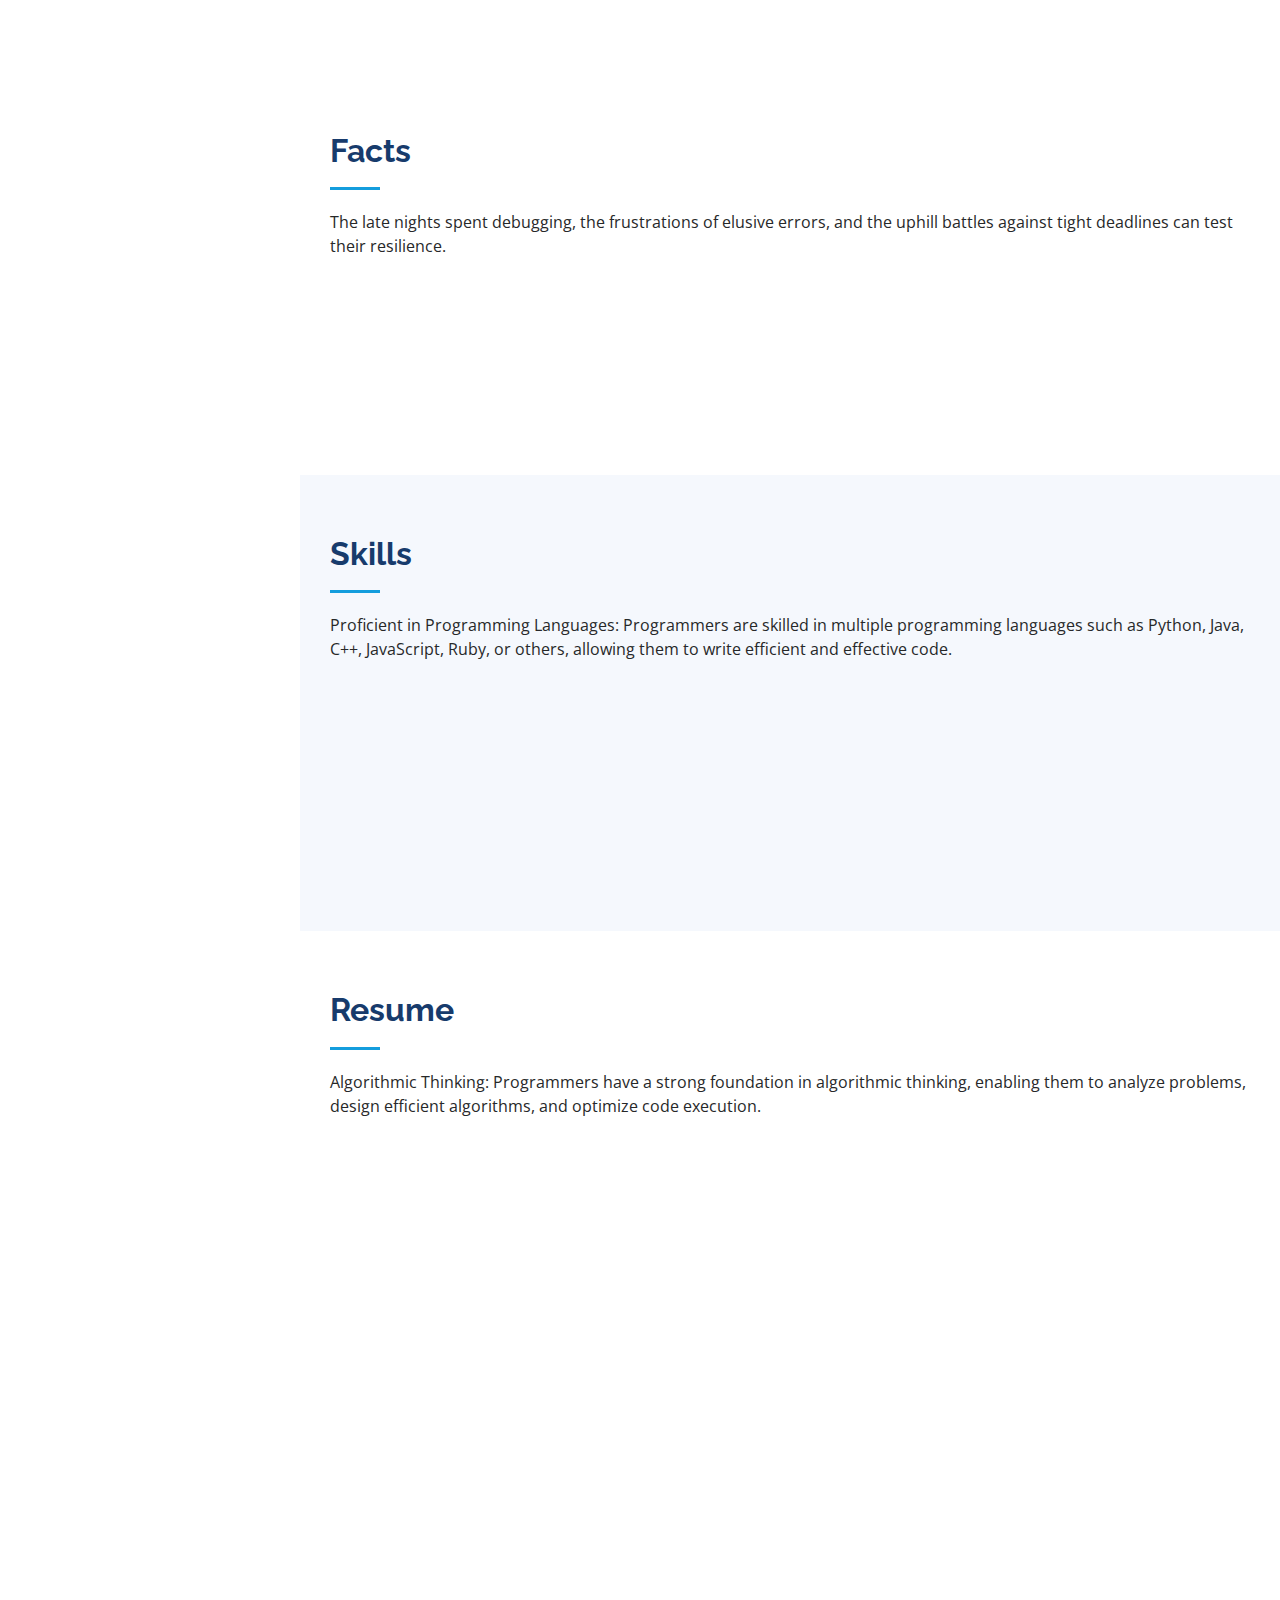
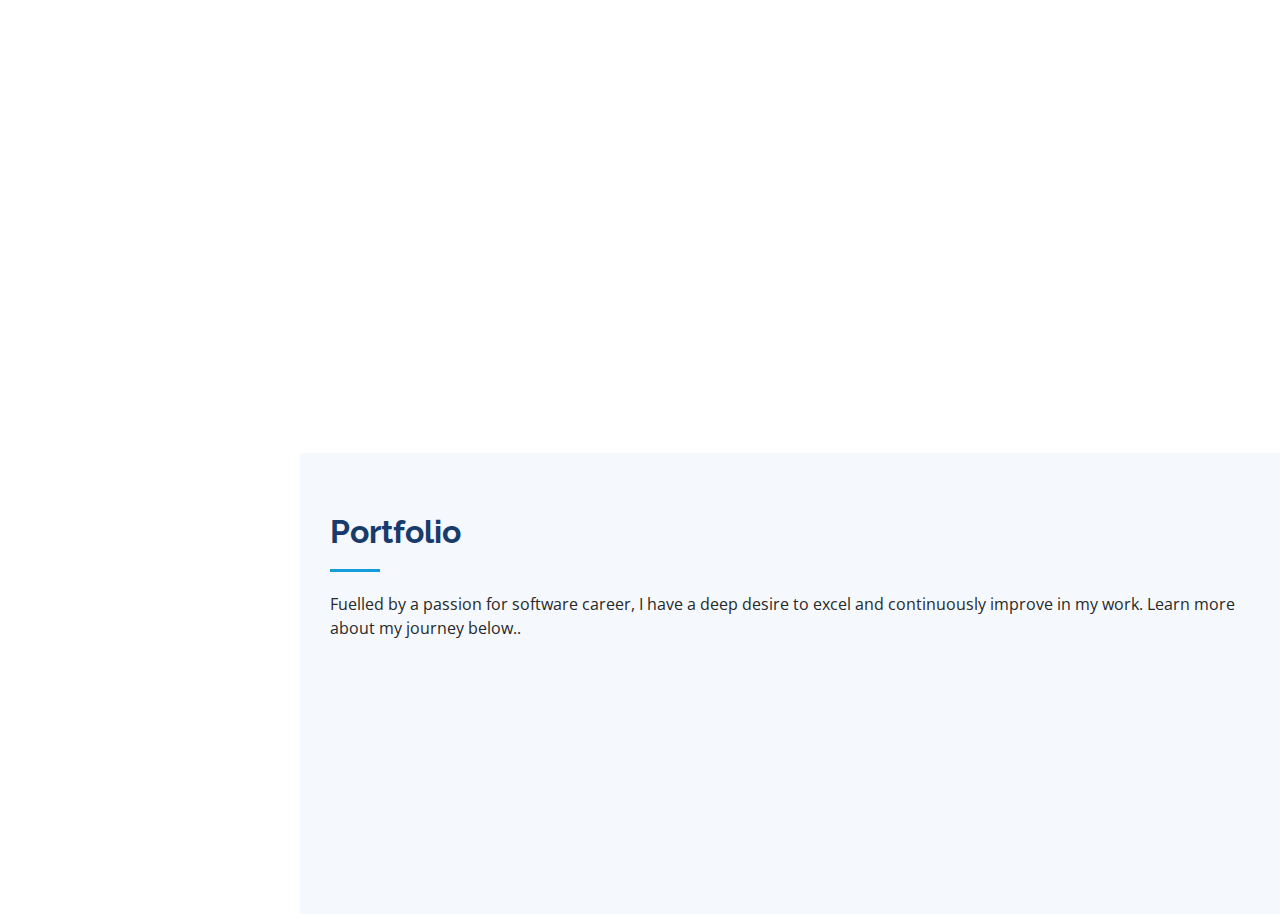
==== commit d113d646: "git" ====
--- a/index.html
+++ b/index.html
@@ -245,7 +245,7 @@
               <h3 class="resume-title">Sumary</h3>
               <div class="resume-item pb-0">
                 <h4>Adams Regal</h4>
-                <p><em>Innovative and deadline-driven Graphic Designer with 3+ years of experience designing and developing user-centered digital/print marketing material from initial concept to final, polished deliverable.</em></p>
+                <p><em>Innovative and deadline-driven Network Expert with 5+ years of experience in networking and network infrastructure setup .</em></p>
                 <ul>
                   <li>No 2 adegbola street ikeja,Lagos, NG</li>
                   <li>(+234)81 565 80-681, 81 042 80 016</li>
@@ -255,9 +255,9 @@
   
               <h3 class="resume-title">Education</h3>
               <div class="resume-item">
-                <h4>Master of Fine Arts &amp; Graphic Design</h4>
-                <h5>2015 - 2016</h5>
-                <p><em>Holberton University</em></p>
+                <h4>Degree in Electrical/electronics engineering &amp; Telecom option</h4>
+                <h5>2008 - 2014</h5>
+                <p><em>HND</em></p>
                 <p>Qui deserunt veniam. Et sed aliquam labore tempore sed quisquam iusto autem sit. Ea vero voluptatum qui ut dignissimos deleniti nerada porti sand markend</p>
               </div>
               <div class="resume-item">
@@ -303,7 +303,7 @@
   
           <div class="section-title">
             <h2>Portfolio</h2>
-            <p>Magnam dolores commodi suscipit. Necessitatibus eius consequatur ex aliquid fuga eum quidem. Sit sint consectetur velit. Quisquam quos quisquam cupiditate. Et nemo qui impedit suscipit alias ea. Quia fugiat sit in iste officiis commodi quidem hic quas.</p>
+            <p>Fuelled by a passion for software career, I have a deep desire to excel and continuously improve in my work. Learn more about my journey below..</p>
           </div>
   
           <div class="row" data-aos="fade-up">
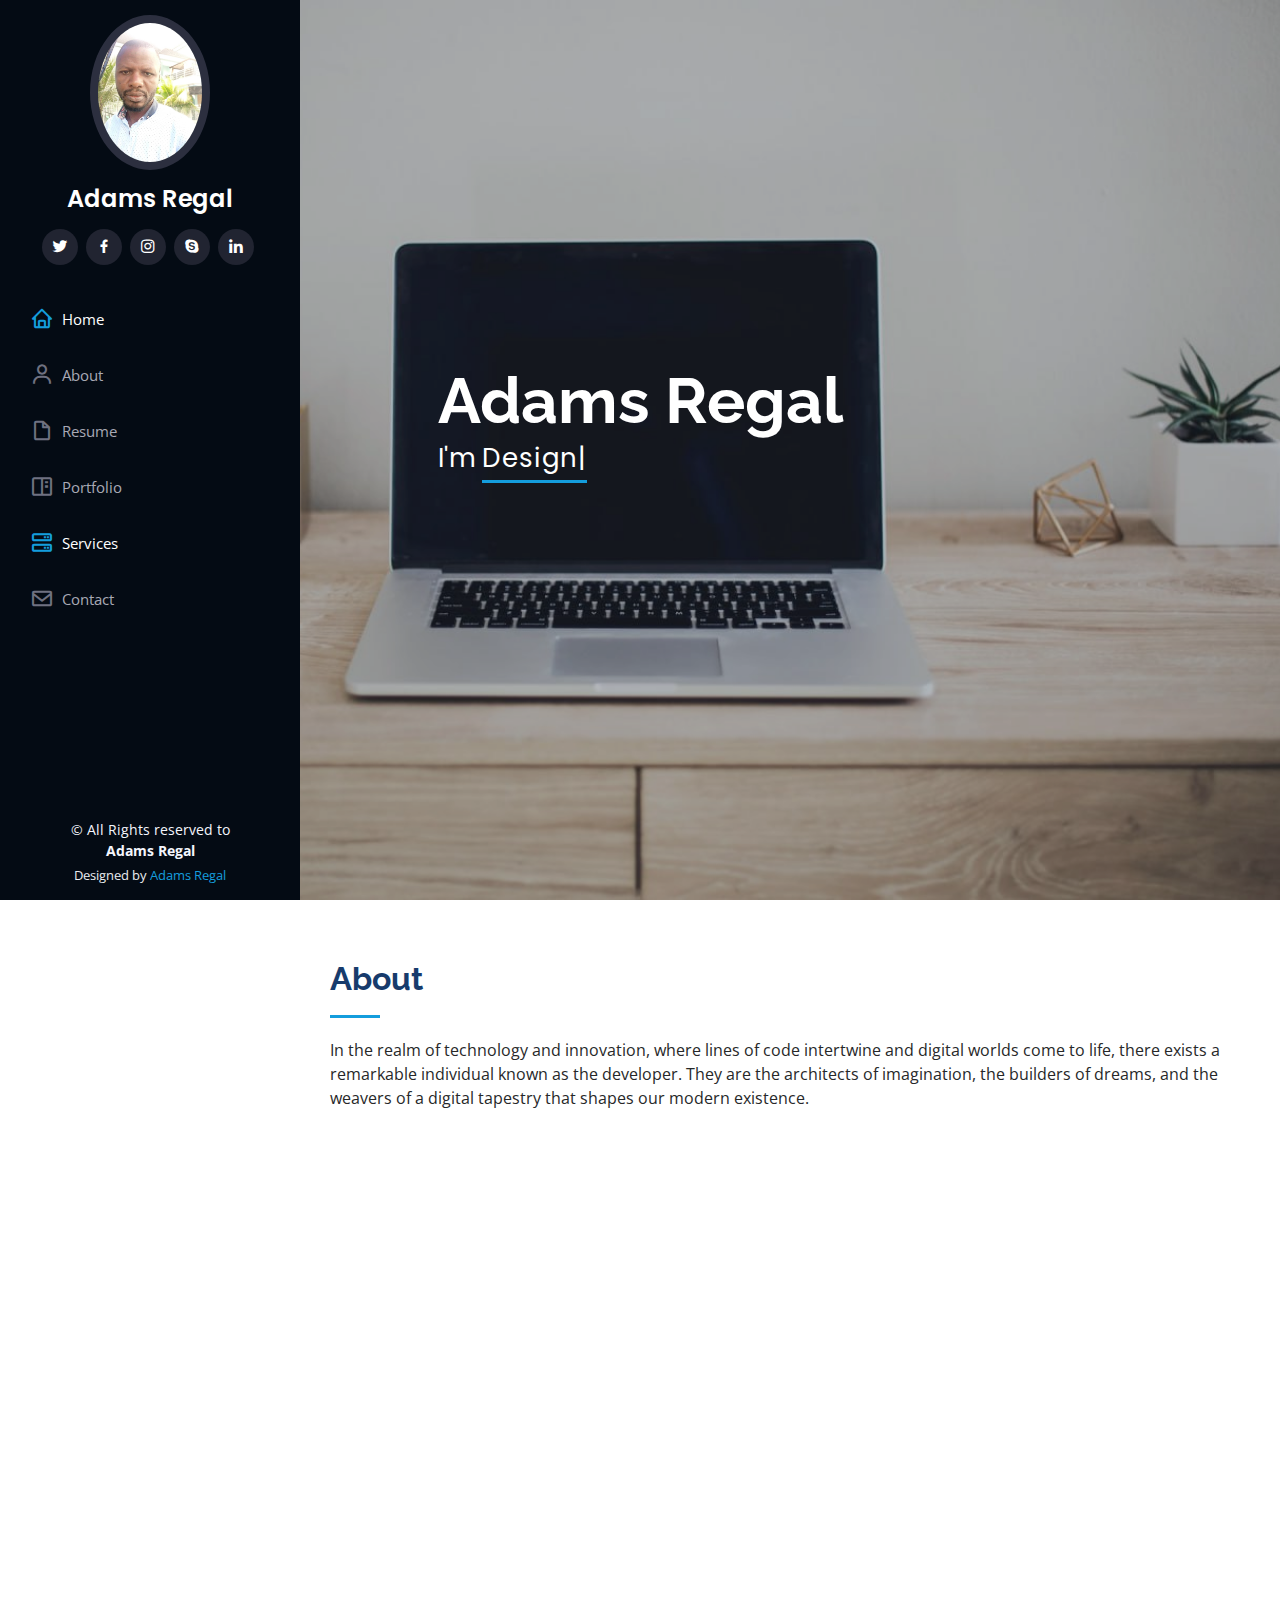
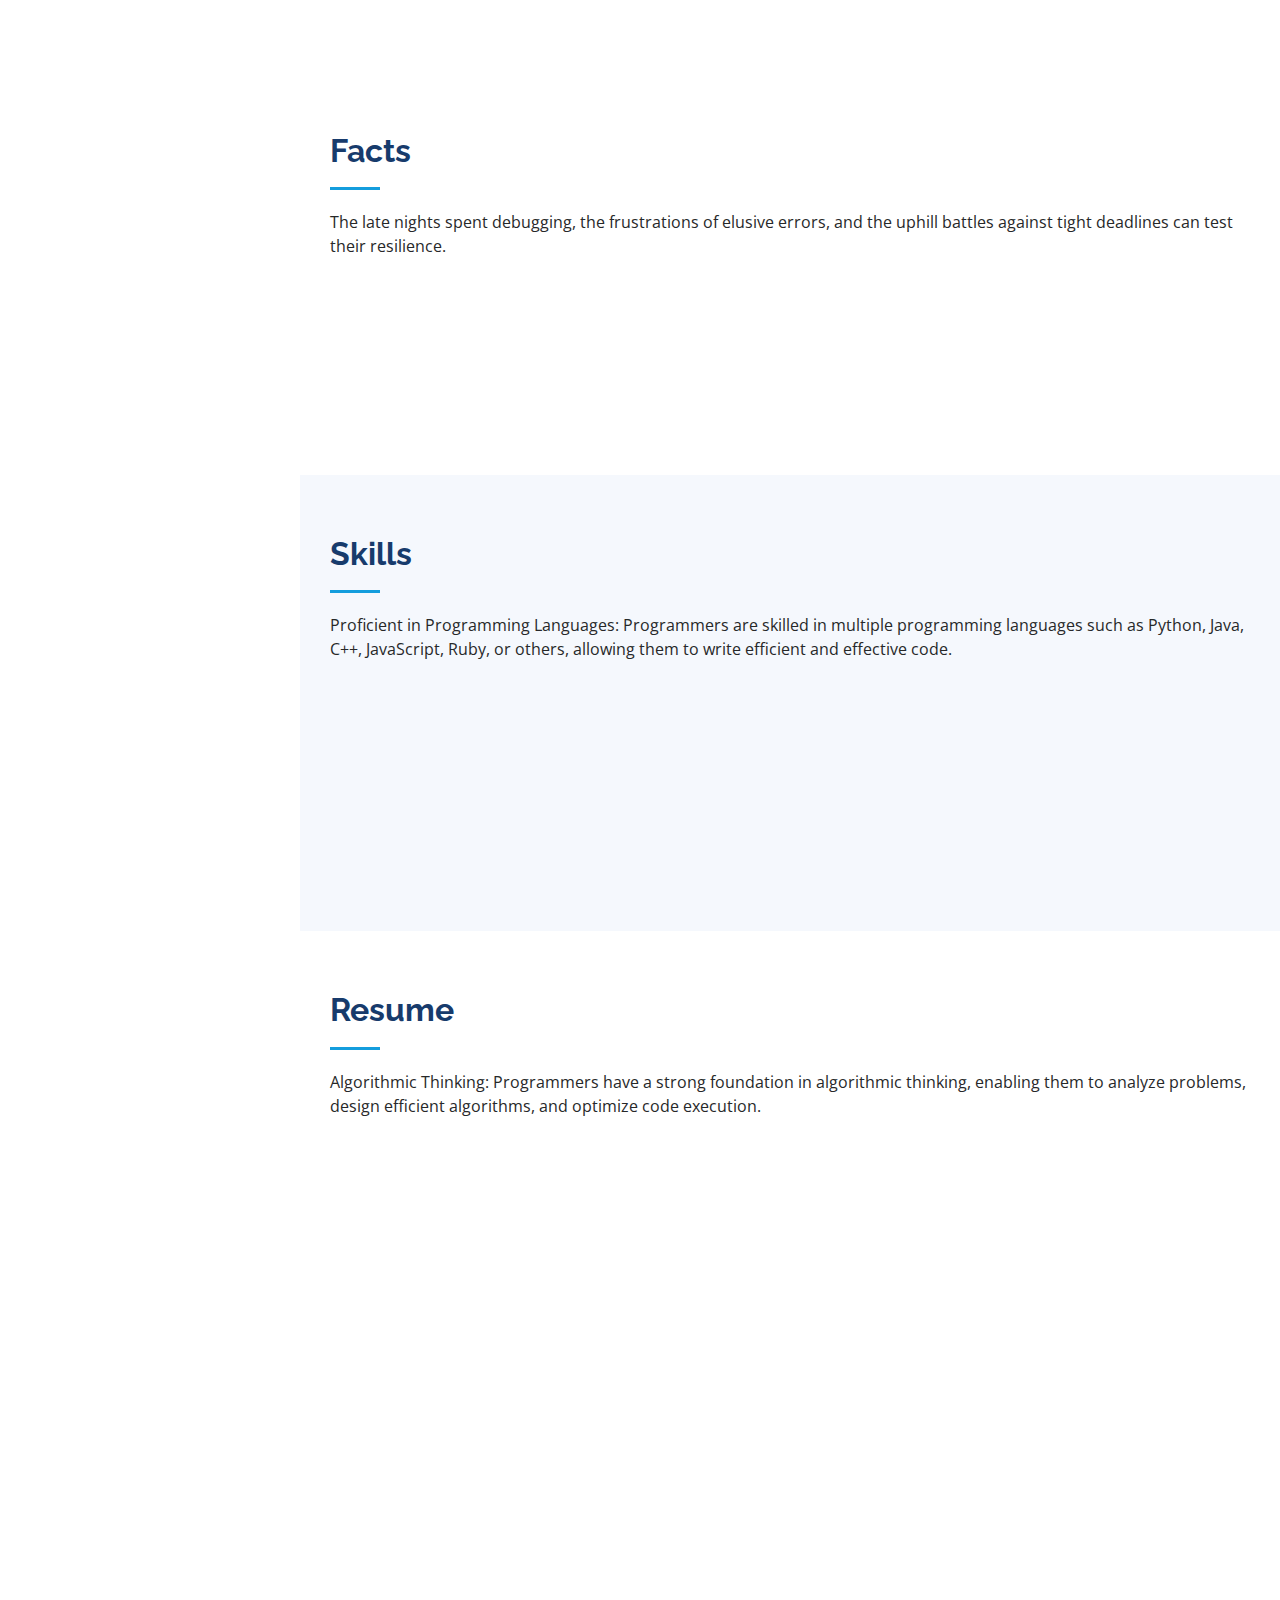
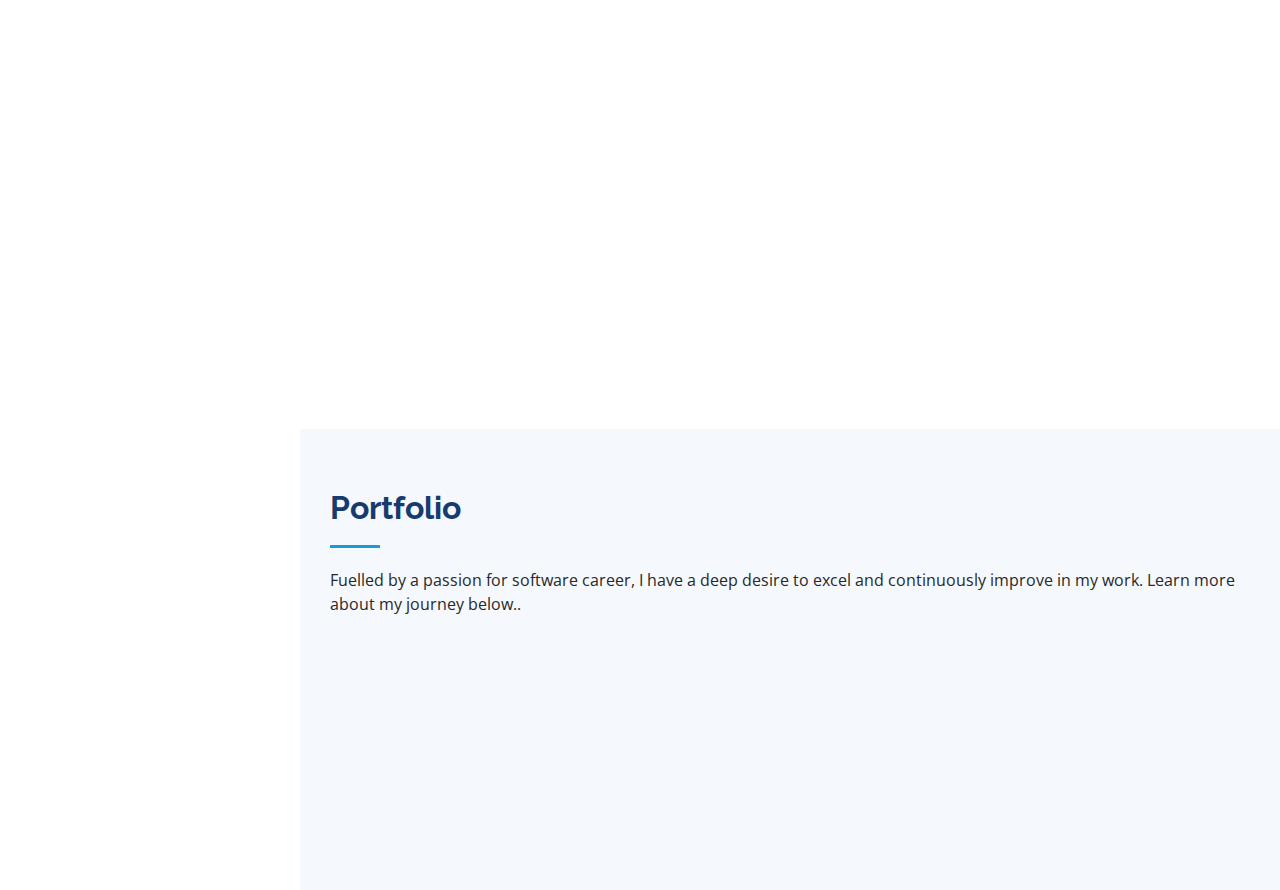
==== commit 9ceec748: "git" ====
--- a/index.html
+++ b/index.html
@@ -258,37 +258,37 @@
                 <h4>Degree in Electrical/electronics engineering &amp; Telecom option</h4>
                 <h5>2008 - 2014</h5>
                 <p><em>HND</em></p>
-                <p>Qui deserunt veniam. Et sed aliquam labore tempore sed quisquam iusto autem sit. Ea vero voluptatum qui ut dignissimos deleniti nerada porti sand markend</p>
+                <p>Compassionate and IT driven</p>
               </div>
               <div class="resume-item">
-                <h4>Bachelor of Fine Arts &amp; Graphic Design</h4>
-                <h5>2010 - 2014</h5>
-                <p><em>Rochester Institute of Technology, Rochester, NY</em></p>
-                <p>Quia nobis sequi est occaecati aut. Repudiandae et iusto quae reiciendis et quis Eius vel ratione eius unde vitae rerum voluptates asperiores voluptatem Earum molestiae consequatur neque etlon sader mart dila</p>
+                <h4>HND in Engineering &amp; Telecom</h4>
+                <h5>2008 - 2014</h5>
+                <p><em>Auchi polytechnic, Auchi Edo state, Nigeria</em></p>
+                <p></p>
               </div>
             </div>
             <div class="col-lg-6" data-aos="fade-up" data-aos-delay="100">
               <h3 class="resume-title">Professional Experience</h3>
               <div class="resume-item">
-                <h4>Senior graphic design specialist</h4>
-                <h5>2019 - Present</h5>
-                <p><em>Experion, New York, NY </em></p>
+                <h4>Network infrastructure setup specialist</h4>
+                <h5>2018 - Present</h5>
+                <p><em>LCDC, Lagos, Nigeria </em></p>
                 <ul>
-                  <li>Lead in the design, development, and implementation of the graphic, layout, and production communication materials</li>
-                  <li>Delegate tasks to the 7 members of the design team and provide counsel on all aspects of the project. </li>
-                  <li>Supervise the assessment of all graphic materials in order to ensure quality and accuracy of the design</li>
-                  <li>Oversee the efficient use of production project budgets ranging from $2,000 - $25,000</li>
+                  <li>Lead in the design, deployment, and implementation of the project</li>
+                  <li>Delegate tasks to the 3 members of the design team and provide counsel on all aspects of the project. </li>
+                  <li>Supervise the assessment of all Network materials in order to ensure quality and accuracy of the design</li>
+                  <li>Oversee the efficient use of production project budgets ranging from #7,000,000 - #10,000,000</li>
                 </ul>
               </div>
               <div class="resume-item">
-                <h4>Graphic design specialist</h4>
-                <h5>2017 - 2018</h5>
-                <p><em>Stepping Stone Advertising, New York, NY</em></p>
+                <h4>Network infrastructure setup specialist</h4>
+                <h5>2015 - 2018</h5>
+                <p><em>Solution developer consult, Lagos, Nigeria</em></p>
                 <ul>
-                  <li>Developed numerous marketing programs (logos, brochures,infographics, presentations, and advertisements).</li>
-                  <li>Managed up to 5 projects or tasks at a given time while under pressure</li>
-                  <li>Recommended and consulted with clients on the most appropriate graphic design</li>
-                  <li>Created 4+ design presentations and proposals a month for clients and account managers</li>
+                  <li>Deploy and setup of network infrasructure of numerous project (Networking, Voice network,TV Network, CCTV Security, and electronics doorlock).</li>
+                  <li>Managed up to 6 projects or tasks at a given time while under pressure</li>
+                  <li>Recommended and consulted with clients on the most appropriate network infrastructure design</li>
+                  <li>Created network infrastructure setup achitecture and deployment</li>
                 </ul>
               </div>
             </div>
@@ -375,39 +375,39 @@
   
           <div class="section-title">
             <h2>Services</h2>
-            <p>Magnam dolores commodi suscipit. Necessitatibus eius consequatur ex aliquid fuga eum quidem. Sit sint consectetur velit. Quisquam quos quisquam cupiditate. Et nemo qui impedit suscipit alias ea. Quia fugiat sit in iste officiis commodi quidem hic quas.</p>
+            <p>It take patience and perseverance to achieve success.</p>
           </div>
   
           <div class="row">
             <div class="col-lg-4 col-md-6 icon-box" data-aos="fade-up">
               <div class="icon"><i class="bi bi-briefcase"></i></div>
               <h4 class="title"><a href="">Lorem Ipsum</a></h4>
-              <p class="description">Voluptatum deleniti atque corrupti quos dolores et quas molestias excepturi sint occaecati cupiditate non provident</p>
+              <p class="description">Success comes with patience</p>
             </div>
             <div class="col-lg-4 col-md-6 icon-box" data-aos="fade-up" data-aos-delay="100">
               <div class="icon"><i class="bi bi-card-checklist"></i></div>
-              <h4 class="title"><a href="">Dolor Sitema</a></h4>
-              <p class="description">Minim veniam, quis nostrud exercitation ullamco laboris nisi ut aliquip ex ea commodo consequat tarad limino ata</p>
+              <h4 class="title"><a href="">Perseverance</a></h4>
+              <p class="description">It takes alot patience to achieve success</p>
             </div>
             <div class="col-lg-4 col-md-6 icon-box" data-aos="fade-up" data-aos-delay="200">
               <div class="icon"><i class="bi bi-bar-chart"></i></div>
-              <h4 class="title"><a href="">Sed ut perspiciatis</a></h4>
-              <p class="description">Duis aute irure dolor in reprehenderit in voluptate velit esse cillum dolore eu fugiat nulla pariatur</p>
+              <h4 class="title"><a href="">Perseverance</a></h4>
+              <p class="description">It takes alot patience to achieve success</p>
             </div>
             <div class="col-lg-4 col-md-6 icon-box" data-aos="fade-up" data-aos-delay="300">
               <div class="icon"><i class="bi bi-binoculars"></i></div>
-              <h4 class="title"><a href="">Magni Dolores</a></h4>
-              <p class="description">Excepteur sint occaecat cupidatat non proident, sunt in culpa qui officia deserunt mollit anim id est laborum</p>
+              <h4 class="title"><a href="">Challenges</a></h4>
+              <p class="description">Challenges brings out the best in you by making do more research</p>
             </div>
             <div class="col-lg-4 col-md-6 icon-box" data-aos="fade-up" data-aos-delay="400">
               <div class="icon"><i class="bi bi-brightness-high"></i></div>
-              <h4 class="title"><a href="">Nemo Enim</a></h4>
-              <p class="description">At vero eos et accusamus et iusto odio dignissimos ducimus qui blanditiis praesentium voluptatum deleniti atque</p>
+              <h4 class="title"><a href="">deligent</a></h4>
+              <p class="description">Deligent and hardworking leads to success</p>
             </div>
             <div class="col-lg-4 col-md-6 icon-box" data-aos="fade-up" data-aos-delay="500">
               <div class="icon"><i class="bi bi-calendar4-week"></i></div>
-              <h4 class="title"><a href="">Eiusmod Tempor</a></h4>
-              <p class="description">Et harum quidem rerum facilis est et expedita distinctio. Nam libero tempore, cum soluta nobis est eligendi</p>
+              <h4 class="title"><a href="">Time</a></h4>
+              <p class="description">It is indeed the distinction between these things is easy and expedient. For free time, when it is free for us to choose</p>
             </div>
           </div>
   
@@ -420,7 +420,7 @@
   
           <div class="section-title">
             <h2>Testimonials</h2>
-            <p>Magnam dolores commodi suscipit. Necessitatibus eius consequatur ex aliquid fuga eum quidem. Sit sint consectetur velit. Quisquam quos quisquam cupiditate. Et nemo qui impedit suscipit alias ea. Quia fugiat sit in iste officiis commodi quidem hic quas.</p>
+            <p>It takes great pains to benefit. Needs result from something that actually drives one desires.</p>
           </div>
   
           <div class="testimonials-slider swiper" data-aos="fade-up" data-aos-delay="100">
@@ -430,11 +430,11 @@
                 <div class="testimonial-item" data-aos="fade-up">
                   <p>
                     <i class="bx bxs-quote-alt-left quote-icon-left"></i>
-                    Proin iaculis purus consequat sem cure digni ssim donec porttitora entum suscipit rhoncus. Accusantium quam, ultricies eget id, aliquam eget nibh et. Maecen aliquam, risus at semper.
+                    It is worth taking risk if is the part to success.
                     <i class="bx bxs-quote-alt-right quote-icon-right"></i>
                   </p>
                   <img src="assets/img/testimonials/testimonials-1.jpg" class="testimonial-img" alt="">
-                  <h3>Saul Goodman</h3>
+                  <h3>Adams Regal</h3>
                   <h4>Ceo &amp; Founder</h4>
                 </div>
               </div><!-- End testimonial item -->
@@ -443,11 +443,11 @@
                 <div class="testimonial-item" data-aos="fade-up" data-aos-delay="100">
                   <p>
                     <i class="bx bxs-quote-alt-left quote-icon-left"></i>
-                    Export tempor illum tamen malis malis eram quae irure esse labore quem cillum quid cillum eram malis quorum velit fore eram velit sunt aliqua noster fugiat irure amet legam anim culpa.
+                    Life is full up's and down preparing you for greater storm.
                     <i class="bx bxs-quote-alt-right quote-icon-right"></i>
                   </p>
                   <img src="assets/img/testimonials/testimonials-2.jpg" class="testimonial-img" alt="">
-                  <h3>Sara Wilsson</h3>
+                  <h3>Regal Adams</h3>
                   <h4>Designer</h4>
                 </div>
               </div><!-- End testimonial item -->
@@ -456,12 +456,12 @@
                 <div class="testimonial-item" data-aos="fade-up" data-aos-delay="200">
                   <p>
                     <i class="bx bxs-quote-alt-left quote-icon-left"></i>
-                    Enim nisi quem export duis labore cillum quae magna enim sint quorum nulla quem veniam duis minim tempor labore quem eram duis noster aute amet eram fore quis sint minim.
+                    Desire and passion led me to software engr.
                     <i class="bx bxs-quote-alt-right quote-icon-right"></i>
                   </p>
                   <img src="assets/img/testimonials/testimonials-3.jpg" class="testimonial-img" alt="">
-                  <h3>Jena Karlis</h3>
-                  <h4>Store Owner</h4>
+                  <h3>Adams Regal</h3>
+                  <h4>Developer</h4>
                 </div>
               </div><!-- End testimonial item -->
   
@@ -469,11 +469,11 @@
                 <div class="testimonial-item" data-aos="fade-up" data-aos-delay="300">
                   <p>
                     <i class="bx bxs-quote-alt-left quote-icon-left"></i>
-                    Fugiat enim eram quae cillum dolore dolor amet nulla culpa multos export minim fugiat minim velit minim dolor enim duis veniam ipsum anim magna sunt elit fore quem dolore labore illum veniam.
+                    We am a compassionate IT driven person.
                     <i class="bx bxs-quote-alt-right quote-icon-right"></i>
                   </p>
                   <img src="assets/img/testimonials/testimonials-4.jpg" class="testimonial-img" alt="">
-                  <h3>Matt Brandon</h3>
+                  <h3>Adams Regal</h3>
                   <h4>Freelancer</h4>
                 </div>
               </div><!-- End testimonial item -->
@@ -482,12 +482,12 @@
                 <div class="testimonial-item" data-aos="fade-up" data-aos-delay="400">
                   <p>
                     <i class="bx bxs-quote-alt-left quote-icon-left"></i>
-                    Quis quorum aliqua sint quem legam fore sunt eram irure aliqua veniam tempor noster veniam enim culpa labore duis sunt culpa nulla illum cillum fugiat legam esse veniam culpa fore nisi cillum quid.
+                    Being able to do hard things as a software engr.
                     <i class="bx bxs-quote-alt-right quote-icon-right"></i>
                   </p>
                   <img src="assets/img/testimonials/testimonials-5.jpg" class="testimonial-img" alt="">
-                  <h3>John Larson</h3>
-                  <h4>Entrepreneur</h4>
+                  <h3>Adams Regal</h3>
+                  <h4>Developer</h4>
                 </div>
               </div><!-- End testimonial item -->
   
@@ -504,7 +504,7 @@
   
           <div class="section-title">
             <h2>Contact</h2>
-            <p>Magnam dolores commodi suscipit. Necessitatibus eius consequatur ex aliquid fuga eum quidem. Sit sint consectetur velit. Quisquam quos quisquam cupiditate. Et nemo qui impedit suscipit alias ea. Quia fugiat sit in iste officiis commodi quidem hic quas.</p>
+            <p>The desire to achieve success makes one goes extra miles for research.</p>
           </div>
   
           <div class="row" data-aos="fade-in">
@@ -514,19 +514,19 @@
                 <div class="address">
                   <i class="bi bi-geo-alt"></i>
                   <h4>Location:</h4>
-                  <p>A108 Adam Street, New York, NY 535022</p>
+                  <p>No 2 Adegbola Street, Lagos, Nigeria 535022</p>
                 </div>
   
                 <div class="email">
                   <i class="bi bi-envelope"></i>
                   <h4>Email:</h4>
-                  <p>info@example.com</p>
+                  <p>adamsmonday1@gmail.com</p>
                 </div>
   
                 <div class="phone">
                   <i class="bi bi-phone"></i>
                   <h4>Call:</h4>
-                  <p>+1 5589 55488 55s</p>
+                  <p>+234 5658 0681</p>
                 </div>
   
                 <iframe src="https://www.google.com/maps/embed?pb=!1m14!1m8!1m3!1d12097.433213460943!2d-74.0062269!3d40.7101282!3m2!1i1024!2i768!4f13.1!3m3!1m2!1s0x0%3A0xb89d1fe6bc499443!2sDowntown+Conference+Center!5e0!3m2!1smk!2sbg!4v1539943755621" frameborder="0" style="border:0; width: 100%; height: 290px;" allowfullscreen></iframe>
@@ -573,14 +573,14 @@
   <footer id="footer">
     <div class="container">
       <div class="copyright">
-        &copy; All Rights reserved to <strong><span>Adams</span></strong>
+        &copy; All Rights reserved to <strong><span>Adams Regal</span></strong>
       </div>
       <div class="credits">
         <!-- All the links in the footer should remain intact. -->
         <!-- You can delete the links only if you purchased the pro version. -->
         <!-- Licensing information: https://bootstrapmade.com/license/ -->
         <!-- Purchase the pro version with working PHP/AJAX contact form: https://bootstrapmade.com/iportfolio-bootstrap-portfolio-websites-template/ -->
-        Designed by <a href="https://bootstrapmade.com/">Adams</a>
+        Designed by <a href="https://bootstrapmade.com/">Adams Regal</a>
       </div>
     </div>
   </footer><!-- End  Footer -->
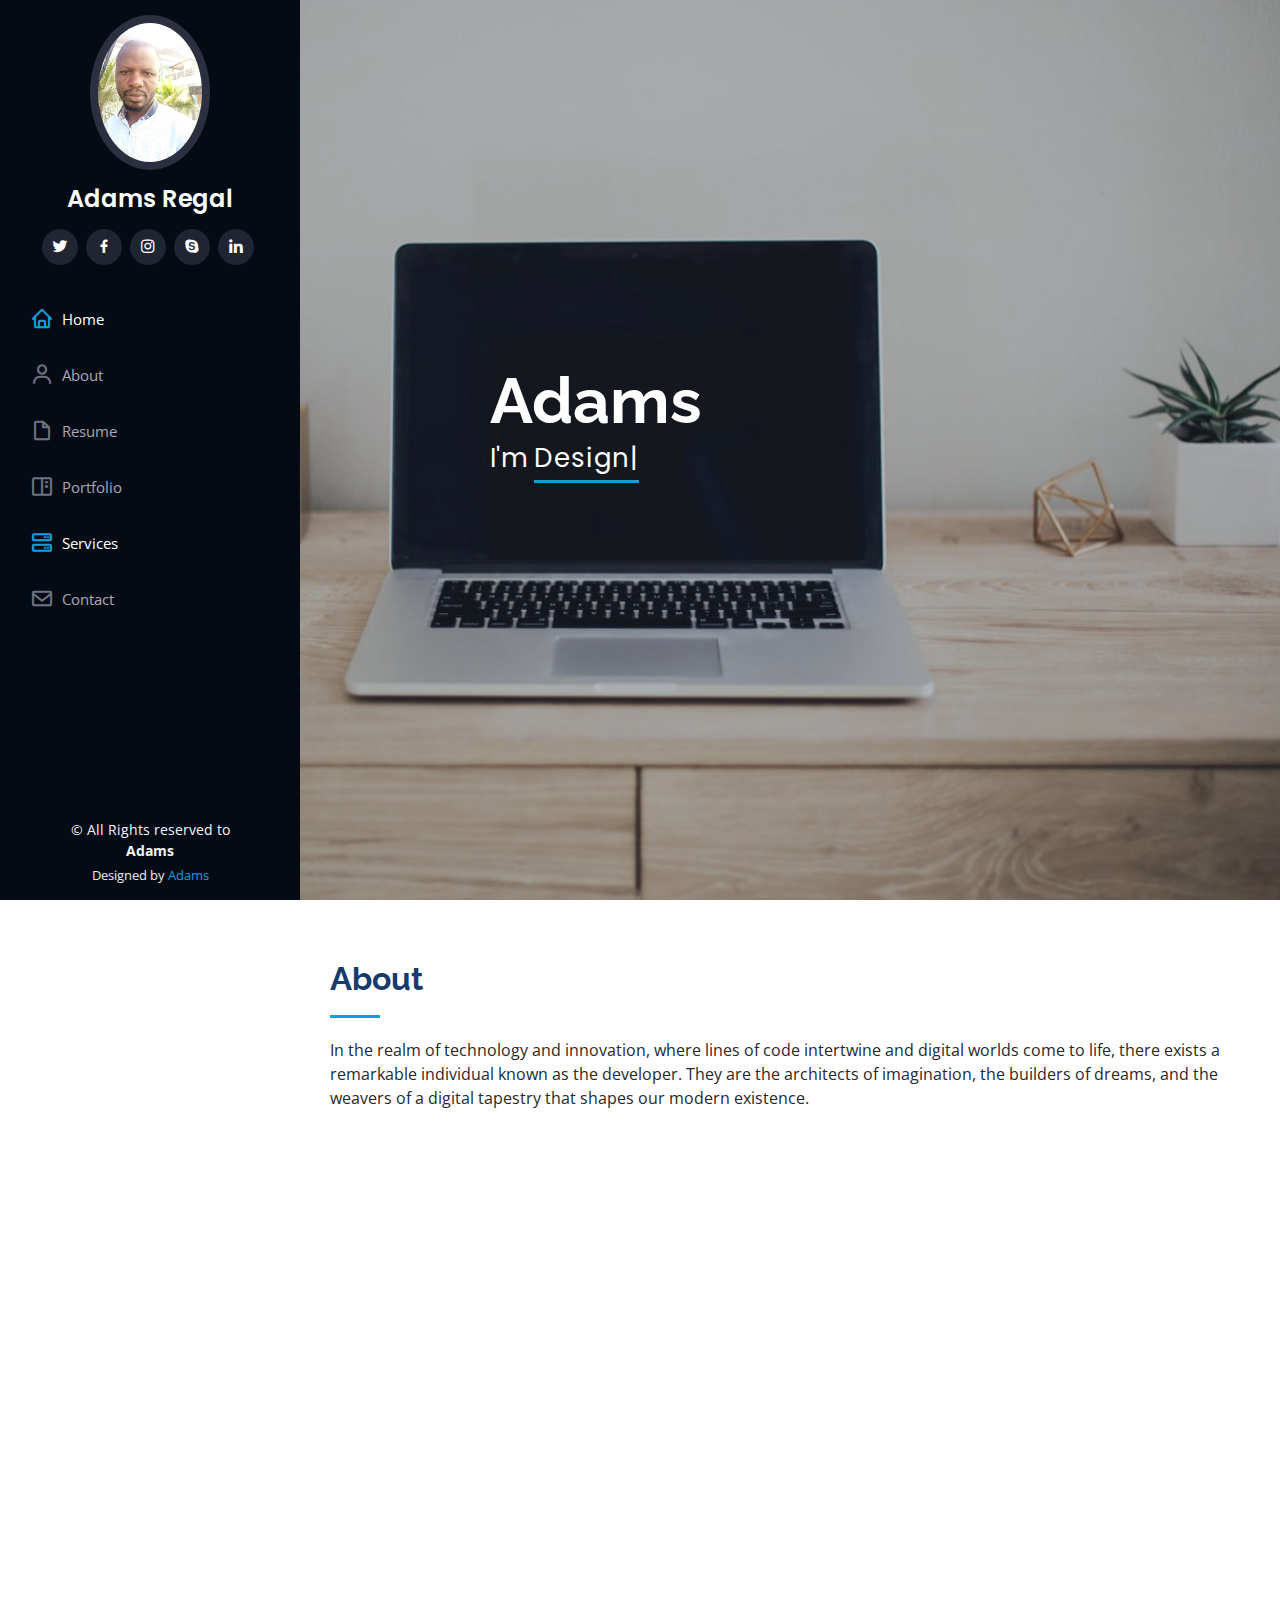
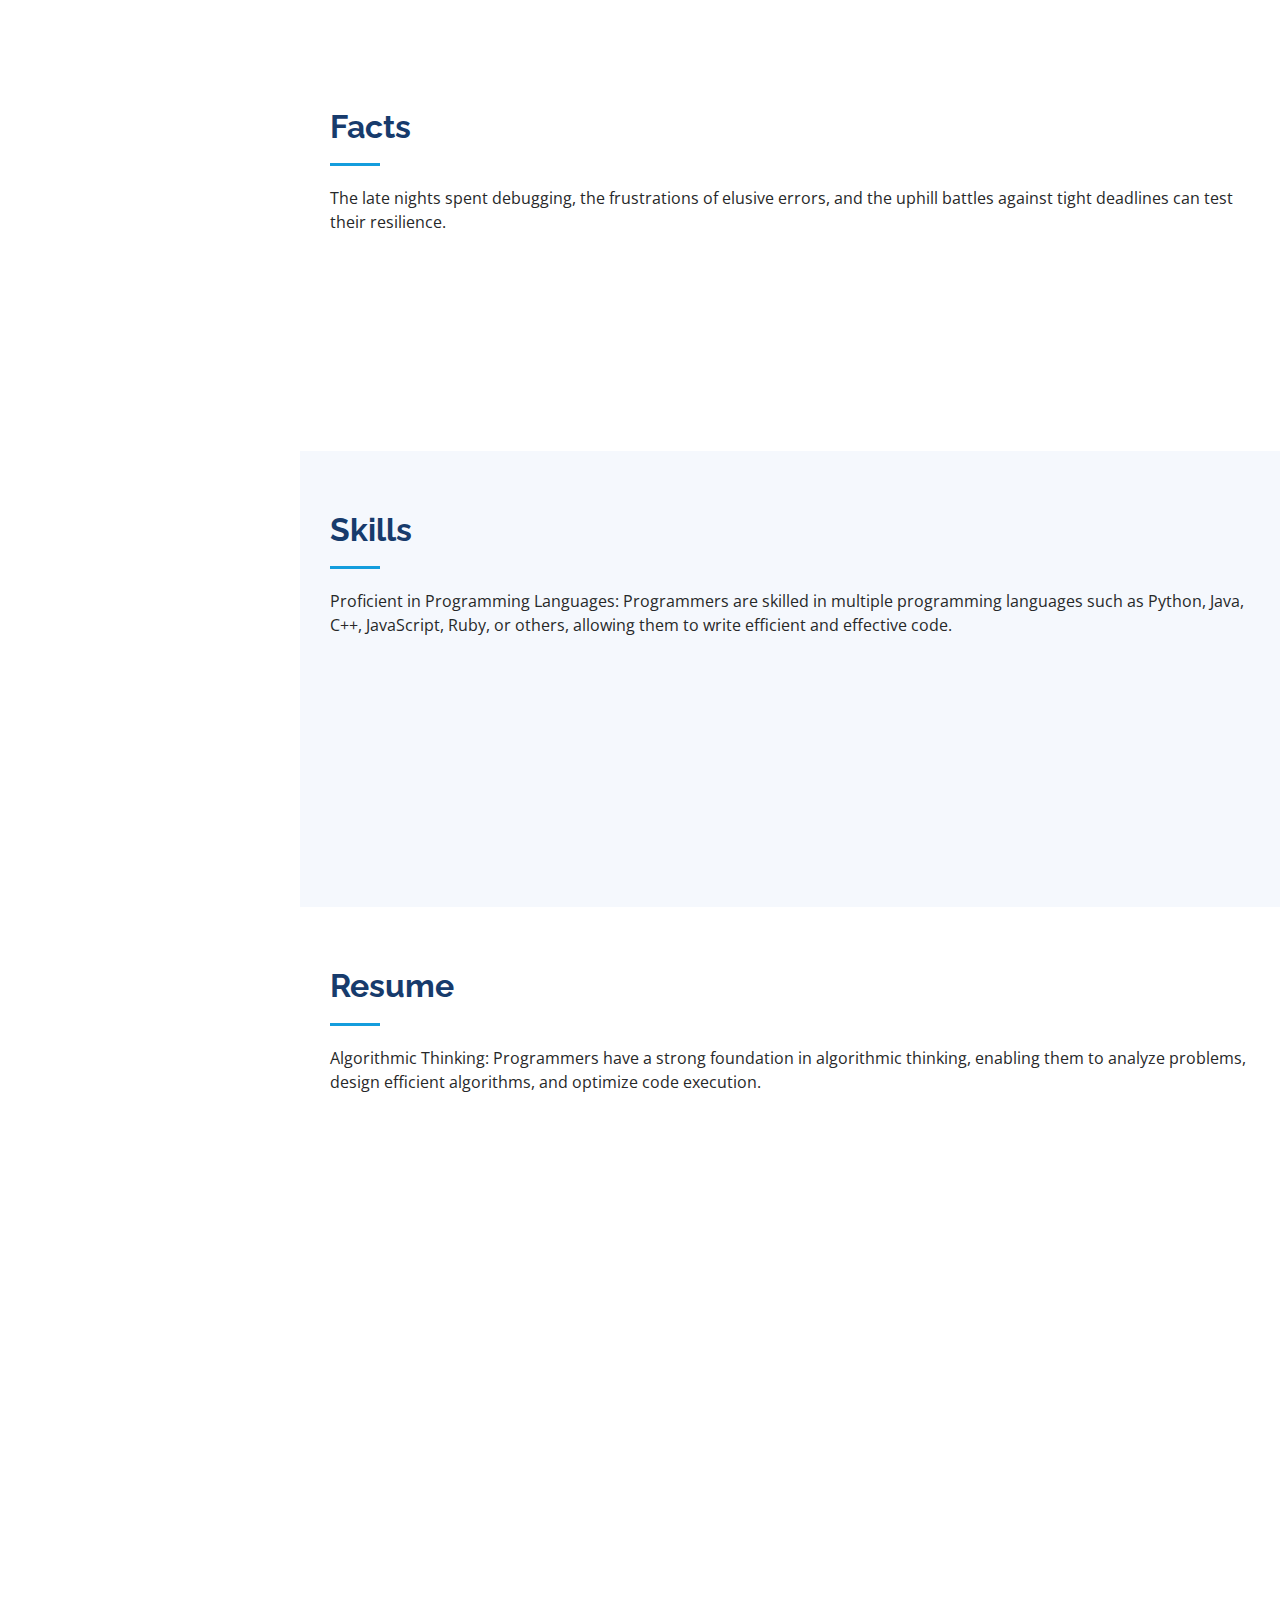
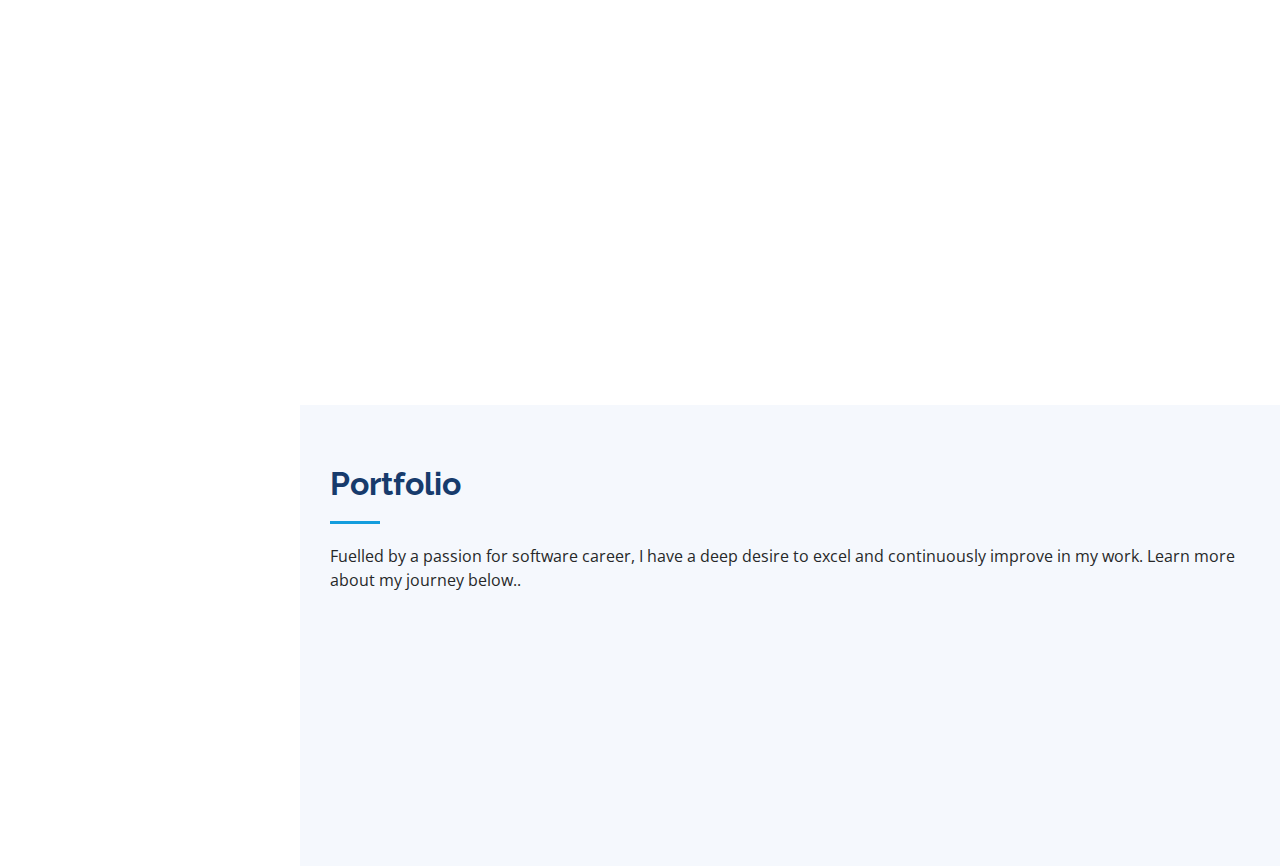
==== commit 3dcc0463: "git" ====
--- a/index.html
+++ b/index.html
@@ -42,7 +42,7 @@
         <img src="assets/img/pix.jpeg" alt="" class="img-fluid rounded-circle">
         <h1 class="text-light"><a href="index.html">Adams Regal</a></h1>
         <div class="social-links mt-3 text-center">
-          <a href="#" class="twitter"><i class="bx bxl-twitter"></i></a>
+          <a href="https://twitter.com/adams82303918" class="twitter"><i class="bx bxl-twitter"></i></a>
           <a href="#" class="facebook"><i class="bx bxl-facebook"></i></a>
           <a href="#" class="instagram"><i class="bx bxl-instagram"></i></a>
           <a href="#" class="google-plus"><i class="bx bxl-skype"></i></a>
@@ -66,8 +66,8 @@
   <!-- ======= Hero Section ======= -->
   <section id="hero" class="d-flex flex-column justify-content-center align-items-center">
     <div class="hero-container" data-aos="fade-in">
-      <h1>Adams Regal</h1>
-      <p>I'm <span class="typed" data-typed-items="Designer, Developer, Freelancer, networking"></span></p>
+      <h1>Adams</h1>
+      <p>I'm <span class="typed" data-typed-items="Designer, Developer, Freelancer, network infrastructure expert"></span></p>
     </div>
   </section><!-- End Hero -->
 
@@ -95,7 +95,7 @@
                   <ul>
                     <li><i class="bi bi-chevron-right"></i> <strong>Birthday:</strong> <span>21 june 1998</span></li>
                     <li><i class="bi bi-chevron-right"></i> <strong>Website:</strong> <span>www.example.com</span></li>
-                    <li><i class="bi bi-chevron-right"></i> <strong>Phone:</strong> <span>+234 81 565 80 681 +234 81 042 80 016</span></li>
+                    <li><i class="bi bi-chevron-right"></i> <strong>Phone:</strong> <span>+234 81 565 80 681</span></li>
                     <li><i class="bi bi-chevron-right"></i> <strong>City:</strong> <span>lagos, Nigeria</span></li>
                   </ul>
                 </div>
@@ -103,7 +103,7 @@
                   <ul>
                     <li><i class="bi bi-chevron-right"></i> <strong>Age:</strong> <span>25</span></li>
                     <li><i class="bi bi-chevron-right"></i> <strong>Degree:</strong> <span>Degree</span></li>
-                    <li><i class="bi bi-chevron-right"></i> <strong>PhEmailone:</strong> <span>adamsmonday1@gmail.com echeregal@gmail.com</span></li>
+                    <li><i class="bi bi-chevron-right"></i> <strong>PhEmailone:</strong> <span>adamsmonday1@gmail.com</span></li>
                     <li><i class="bi bi-chevron-right"></i> <strong>Freelance:</strong> <span>Available</span></li>
                   </ul>
                 </div>
@@ -248,8 +248,8 @@
                 <p><em>Innovative and deadline-driven Network Expert with 5+ years of experience in networking and network infrastructure setup .</em></p>
                 <ul>
                   <li>No 2 adegbola street ikeja,Lagos, NG</li>
-                  <li>(+234)81 565 80-681, 81 042 80 016</li>
-                  <li>adamsmonday1@gmail.com echeregal@gmail.com</li>
+                  <li>(+234)81 565 80-681</li>
+                  <li>adamsmonday1@gmail.com</li>
                 </ul>
               </div>
   
@@ -434,7 +434,7 @@
                     <i class="bx bxs-quote-alt-right quote-icon-right"></i>
                   </p>
                   <img src="assets/img/testimonials/testimonials-1.jpg" class="testimonial-img" alt="">
-                  <h3>Adams Regal</h3>
+                  <h3>Adams</h3>
                   <h4>Ceo &amp; Founder</h4>
                 </div>
               </div><!-- End testimonial item -->
@@ -447,7 +447,7 @@
                     <i class="bx bxs-quote-alt-right quote-icon-right"></i>
                   </p>
                   <img src="assets/img/testimonials/testimonials-2.jpg" class="testimonial-img" alt="">
-                  <h3>Regal Adams</h3>
+                  <h3>Adams</h3>
                   <h4>Designer</h4>
                 </div>
               </div><!-- End testimonial item -->
@@ -460,7 +460,7 @@
                     <i class="bx bxs-quote-alt-right quote-icon-right"></i>
                   </p>
                   <img src="assets/img/testimonials/testimonials-3.jpg" class="testimonial-img" alt="">
-                  <h3>Adams Regal</h3>
+                  <h3>Adams</h3>
                   <h4>Developer</h4>
                 </div>
               </div><!-- End testimonial item -->
@@ -469,11 +469,11 @@
                 <div class="testimonial-item" data-aos="fade-up" data-aos-delay="300">
                   <p>
                     <i class="bx bxs-quote-alt-left quote-icon-left"></i>
-                    We am a compassionate IT driven person.
+                    I am a compassionate IT driven person.
                     <i class="bx bxs-quote-alt-right quote-icon-right"></i>
                   </p>
                   <img src="assets/img/testimonials/testimonials-4.jpg" class="testimonial-img" alt="">
-                  <h3>Adams Regal</h3>
+                  <h3>Adams</h3>
                   <h4>Freelancer</h4>
                 </div>
               </div><!-- End testimonial item -->
@@ -486,7 +486,7 @@
                     <i class="bx bxs-quote-alt-right quote-icon-right"></i>
                   </p>
                   <img src="assets/img/testimonials/testimonials-5.jpg" class="testimonial-img" alt="">
-                  <h3>Adams Regal</h3>
+                  <h3>Adams</h3>
                   <h4>Developer</h4>
                 </div>
               </div><!-- End testimonial item -->
@@ -573,14 +573,14 @@
   <footer id="footer">
     <div class="container">
       <div class="copyright">
-        &copy; All Rights reserved to <strong><span>Adams Regal</span></strong>
+        &copy; All Rights reserved to <strong><span>Adams</span></strong>
       </div>
       <div class="credits">
         <!-- All the links in the footer should remain intact. -->
         <!-- You can delete the links only if you purchased the pro version. -->
         <!-- Licensing information: https://bootstrapmade.com/license/ -->
         <!-- Purchase the pro version with working PHP/AJAX contact form: https://bootstrapmade.com/iportfolio-bootstrap-portfolio-websites-template/ -->
-        Designed by <a href="https://bootstrapmade.com/">Adams Regal</a>
+        Designed by <a href="https://bootstrapmade.com/">Adams</a>
       </div>
     </div>
   </footer><!-- End  Footer -->
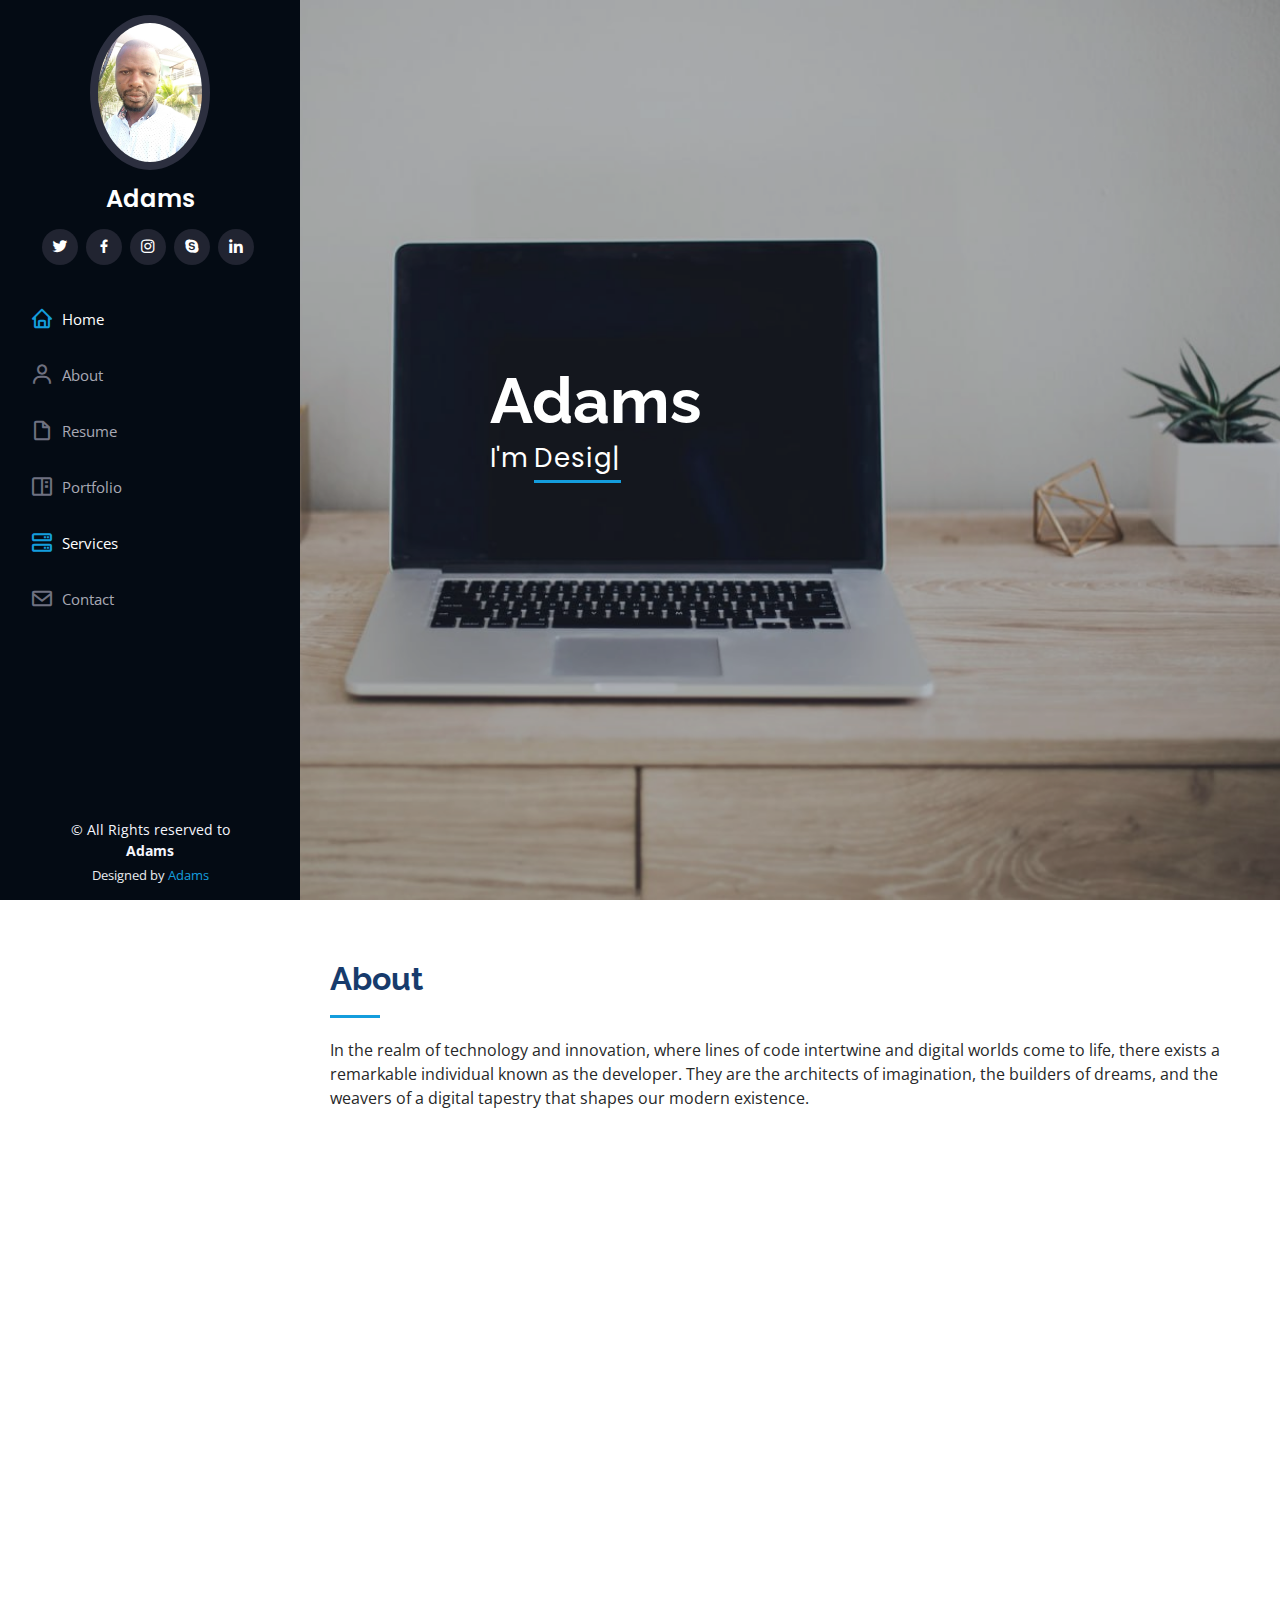
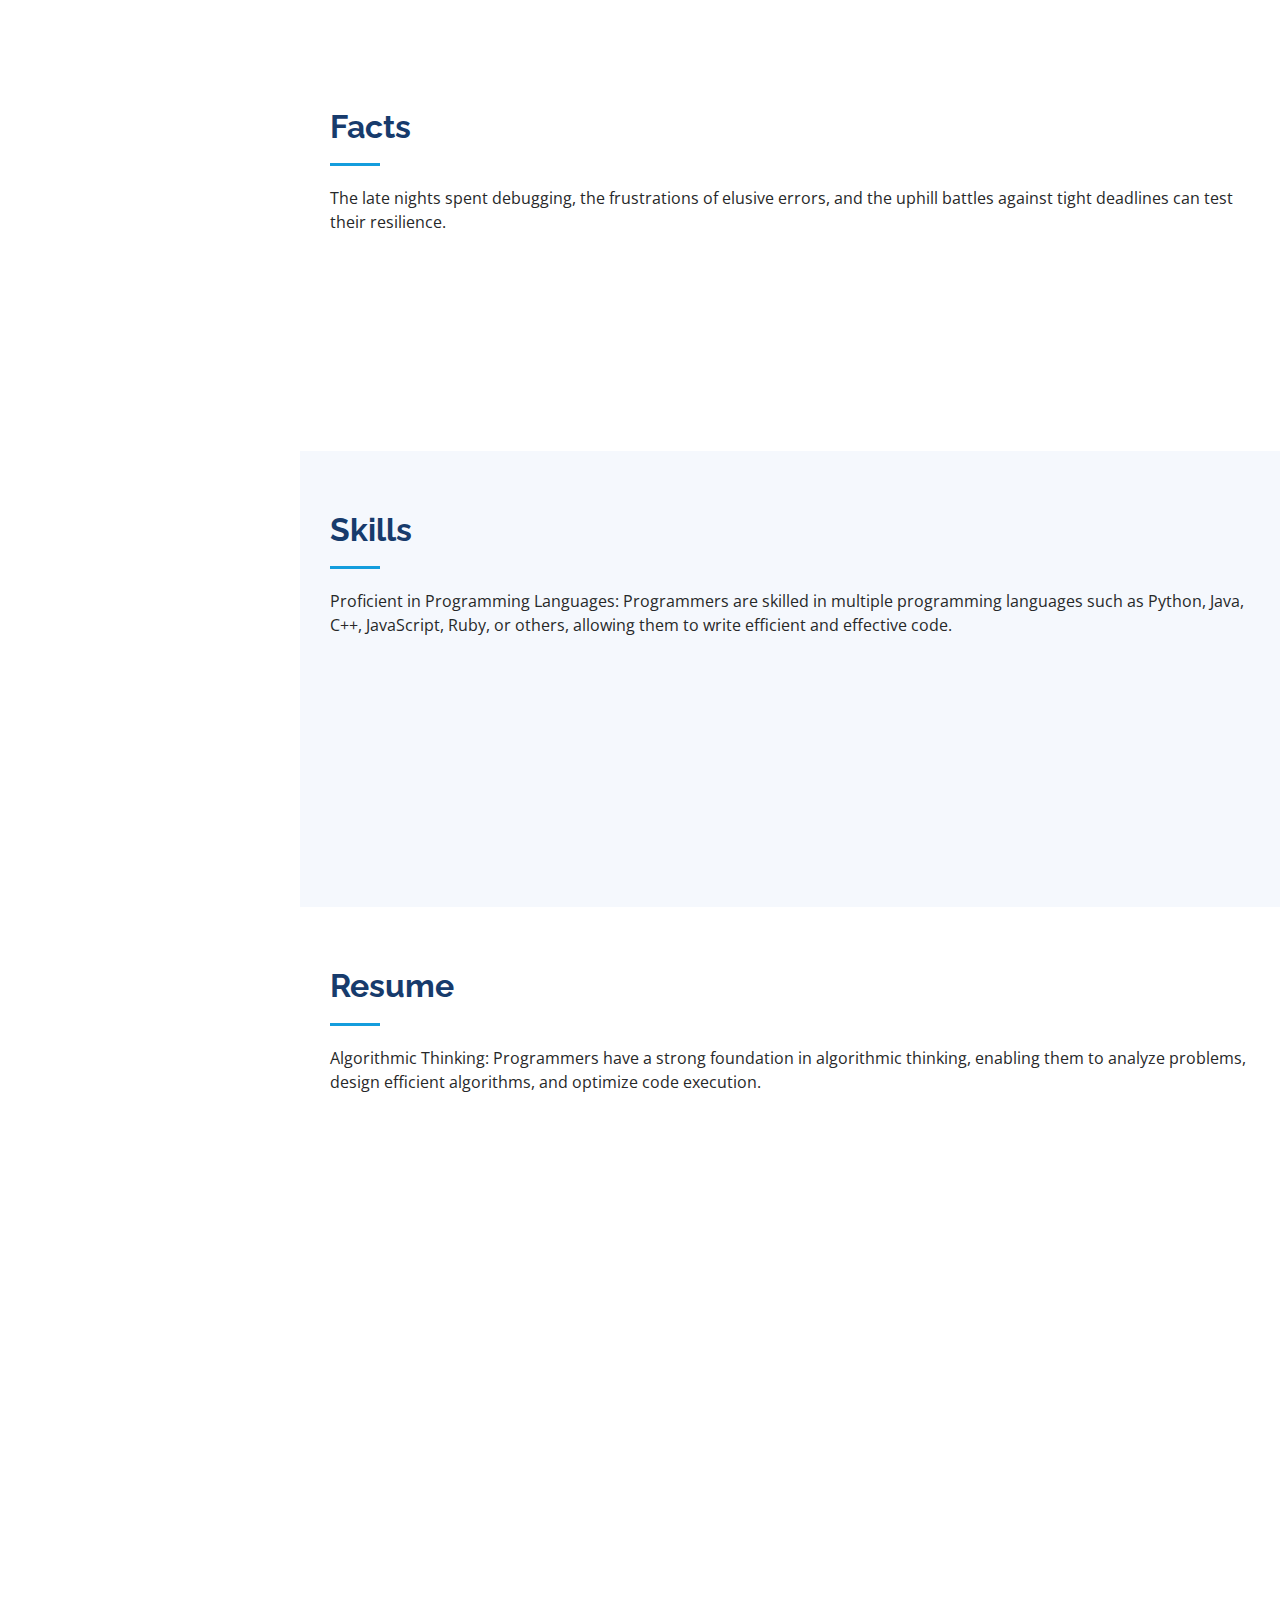
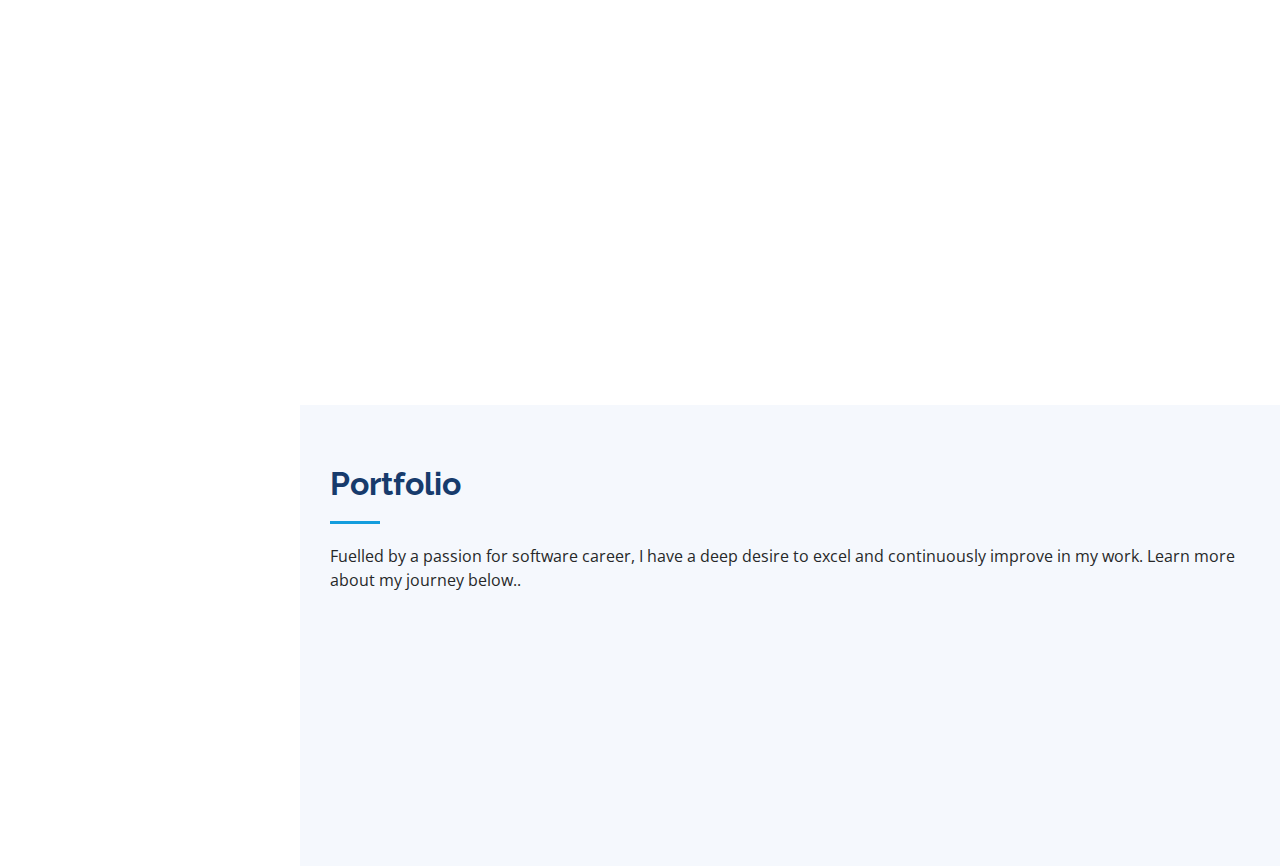
==== commit a98a34c0: "git" ====
--- a/index.html
+++ b/index.html
@@ -40,7 +40,7 @@
 
       <div class="profile">
         <img src="assets/img/pix.jpeg" alt="" class="img-fluid rounded-circle">
-        <h1 class="text-light"><a href="index.html">Adams Regal</a></h1>
+        <h1 class="text-light"><a href="index.html">Adams</a></h1>
         <div class="social-links mt-3 text-center">
           <a href="https://twitter.com/adams82303918" class="twitter"><i class="bx bxl-twitter"></i></a>
           <a href="#" class="facebook"><i class="bx bxl-facebook"></i></a>
@@ -244,7 +244,7 @@
             <div class="col-lg-6" data-aos="fade-up">
               <h3 class="resume-title">Sumary</h3>
               <div class="resume-item pb-0">
-                <h4>Adams Regal</h4>
+                <h4>Adams</h4>
                 <p><em>Innovative and deadline-driven Network Expert with 5+ years of experience in networking and network infrastructure setup .</em></p>
                 <ul>
                   <li>No 2 adegbola street ikeja,Lagos, NG</li>
